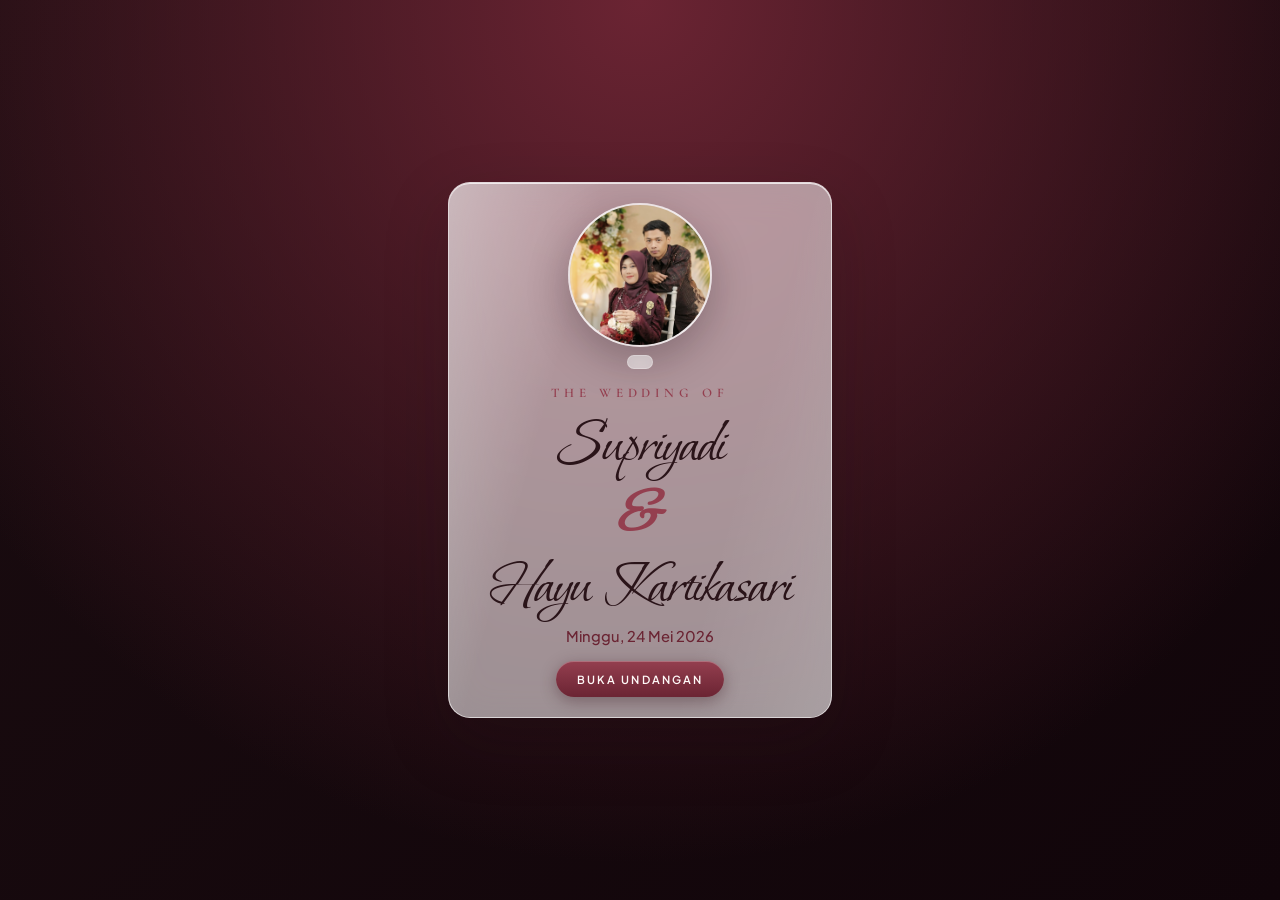
==== index.html @ d467b1d6 "Add files via upload" ====
<!DOCTYPE html>
<html lang="id">

<head>
  <meta charset="UTF-8" />
  <meta name="viewport" content="width=device-width, initial-scale=1.0, viewport-fit=cover" />
  <meta name="theme-color" content="#6b2433" media="(prefers-color-scheme: light)" />
  <meta name="theme-color" content="#1a0c10" media="(prefers-color-scheme: dark)" />
  <meta name="apple-mobile-web-app-capable" content="yes" />
  <meta name="apple-mobile-web-app-status-bar-style" content="black-translucent" />
  <title>Undangan Pernikahan — Supriyadi &amp; Hayu Kartikasari</title>
  <link rel="icon" type="image/png" href="images/favicon.png" />
  <meta name="description" content="Undangan pernikahan Supriyadi & Hayu Kartikasari. Minggu, 24 Mei 2026." />
  <link rel="preconnect" href="https://fonts.googleapis.com" />
  <link rel="preconnect" href="https://fonts.gstatic.com" crossorigin />
  <link
    href="https://fonts.googleapis.com/css2?family=Bonheur+Royale&amp;family=Cormorant+Garamond:ital,wght@0,400;0,600;0,700;1,400&amp;family=Plus+Jakarta+Sans:wght@300;400;500;600&amp;display=swap"
    rel="stylesheet" />
  <link rel="stylesheet" href="styles.css" />
</head>

<body>
  <div class="aurora" aria-hidden="true">
    <span class="aurora__orb aurora__orb--1"></span>
    <span class="aurora__orb aurora__orb--2"></span>
    <span class="aurora__orb aurora__orb--3"></span>
  </div>

  <!-- Layar pembuka -->
  <div class="gate" id="gate" aria-hidden="false">
    <div class="gate__panel glass glass--strong">
      <div class="gate__inner">
        <figure class="gate__portrait anim-text-in">
          <img class="gate__photo js-photo" src="images/couple-hero.webp" width="280" height="280"
            alt="Supriyadi dan Hayu Kartikasari" decoding="async" fetchpriority="high" />
        </figure>
        <p class="gate__mono anim-text-in" id="gateGuest" hidden></p>
        <p class="gate__kicker anim-text-in">The Wedding of</p>
        <h1 class="gate__names anim-text-in">Supriyadi<br><span class="gate__amp">&amp;</span><br>Hayu Kartikasari</h1>
        <p class="gate__date anim-text-in">Minggu, 24 Mei 2026</p>
        <button type="button" class="gate__btn anim-text-in" id="openGate">
          <span>Buka Undangan</span>
        </button>
      </div>
    </div>
  </div>

  <main class="main" id="mainContent" hidden>
    <header class="hero" id="beranda">
      <div class="hero__content glass glass--hero anim-on-scroll">
        <figure class="hero__figure anim-on-scroll anim-on-scroll--delay-sm">
          <img class="hero__photo js-photo" src="images/couple-hero.webp" width="1200" height="1500"
            sizes="(max-width: 520px) 92vw, 420px" alt="Momen bahagia Supriyadi dan Hayu Kartikasari" loading="eager"
            decoding="async" fetchpriority="high" />
          <img class="hero__logo" src="images/logo-pernikahan.png" alt="Logo Pernikahan" loading="eager" />
        </figure>
        <p class="hero__guest glass-pill-text anim-on-scroll" id="heroGuest" hidden></p>
        <p class="eyebrow anim-on-scroll">Undangan Pernikahan</p>
<h1 class="hero__title anim-on-scroll anim-text-in anim-slide-up">Supriyadi<br><span class="hero__amp">&amp;</span><br>Hayu Kartikasari</h1>
        <p class="hero__subtitle anim-on-scroll anim-on-scroll--delay-sm">Kami mengundang Bapak/Ibu/Saudara/i untuk menghadiri acara pernikahan
          kami</p>
        <div class="hero__ornament anim-on-scroll" aria-hidden="true">◇</div>
      </div>
    </header>

    <section class="section section--quote">
      <blockquote class="quote glass">
        <p class="anim-on-scroll">“Dan di antara tanda-tanda (kebesaran)-Nya ialah Dia menciptakan pasangan-pasangan
          untukmu dari jenismu sendiri, agar kamu cenderung dan merasa tenteram kepadanya.”</p>
        <cite class="anim-on-scroll anim-on-scroll--delay">QS. Ar-Rum: 21</cite>
      </blockquote>
    </section>


    <section class="section" id="mempelai">
      <h2 class="section__title anim-on-scroll"><span class="title-icon" aria-hidden="true">♡</span>Mempelai</h2>
      <p class="section__lead anim-on-scroll anim-on-scroll--delay-sm">Dengan memohon rahmat dan ridho Allah SWT, kami
        menyatukan hati dalam ikatan suci pernikahan.</p>
      <div class="couple">
        <article class="person glass anim-on-scroll anim-slide-left">
          <figure class="person__portrait">
            <img class="person__photo js-photo" src="images/supriyadi.webp" alt="Supriyadi" loading="lazy" />
          </figure>
          <p class="person__label">Mempelai Pria</p>
          <h3 class="person__name">Supriyadi</h3>
          <a href="https://instagram.com/supriyd1920" class="person__ig" target="_blank" rel="noopener noreferrer">
            <svg viewBox="0 0 24 24" fill="none" stroke="currentColor" stroke-width="2" stroke-linecap="round"
              stroke-linejoin="round">
              <rect x="2" y="2" width="20" height="20" rx="5" ry="5"></rect>
              <path d="M16 11.37A4 4 0 1 1 12.63 8 4 4 0 0 1 16 11.37z"></path>
              <line x1="17.5" y1="6.5" x2="17.51" y2="6.5"></line>
            </svg>
            @supriyd1920
          </a>
          <p class="person__parents">Putra dari <strong>Bapak Dardiri &amp; Ibu Yatini</strong></p>
        </article>
        <div class="couple__and glass-pill anim-on-scroll" aria-hidden="true">&amp;</div>
        <article class="person glass anim-on-scroll anim-slide-right">
          <figure class="person__portrait">
            <img class="person__photo js-photo" src="images/hayu-kartikasari.webp" alt="Hayu Kartikasari"
              loading="lazy" />
          </figure>
          <p class="person__label">Mempelai Wanita</p>
          <h3 class="person__name">Hayu Kartikasari</h3>
          <a href="https://instagram.com/kartiikahs" class="person__ig" target="_blank" rel="noopener noreferrer">
            <svg viewBox="0 0 24 24" fill="none" stroke="currentColor" stroke-width="2" stroke-linecap="round"
              stroke-linejoin="round">
              <rect x="2" y="2" width="20" height="20" rx="5" ry="5"></rect>
              <path d="M16 11.37A4 4 0 1 1 12.63 8 4 4 0 0 1 16 11.37z"></path>
              <line x1="17.5" y1="6.5" x2="17.51" y2="6.5"></line>
            </svg>
            @kartiikahs
          </a>
          <p class="person__parents">Putri dari <strong>Bapak Mimbar &amp; Ibu Sutrimah</strong></p>
        </article>
      </div>
    </section>

    <section class="section section--new-gallery" id="galeri" aria-labelledby="galeri-title">
<h2 class="section__title anim-on-scroll anim-slide-up" id="galeri-title"><span class="title-icon"
          aria-hidden="true">▢</span>Gallery</h2>
      <p class="section__lead anim-on-scroll">Momen perjalanan kami yang diabadikan dalam bingkai kenangan.</p>

      <div class="pg-grid">
        <button type="button" class="pg-item pg-item--1 anim-on-scroll js-lightbox-trigger"
          aria-label="Perbesar foto 1">
          <img class="pg-img js-photo anim-on-scroll anim-on-scroll--delay-sm" src="images/gallery-01.webp" loading="lazy" decoding="async" alt="Gallery 1" />
        </button>
        <button type="button" class="pg-item pg-item--2 anim-on-scroll js-lightbox-trigger"
          aria-label="Perbesar foto 2">
          <img class="pg-img js-photo anim-on-scroll anim-slide-left" src="images/gallery-02.webp" loading="lazy" decoding="async" alt="Gallery 2" />
        </button>
        <button type="button" class="pg-item pg-item--3 anim-on-scroll js-lightbox-trigger"
          aria-label="Perbesar foto 3">
          <img class="pg-img js-photo anim-on-scroll anim-on-scroll--delay-sm" src="images/gallery-03.webp" loading="lazy" decoding="async" alt="Gallery 3" />
        </button>
        <button type="button" class="pg-item pg-item--4 anim-on-scroll js-lightbox-trigger"
          aria-label="Perbesar foto 4">
          <img class="pg-img js-photo anim-on-scroll anim-slide-right" src="images/gallery-04.webp" loading="lazy" decoding="async" alt="Gallery 4" />
        </button>
      </div>
    </section>

    <section class="section" id="cerita">
      <h2 class="section__title anim-on-scroll"><span class="title-icon" aria-hidden="true">❀</span>Kisah Cinta</h2>
      <p class="section__lead anim-on-scroll anim-on-scroll--delay-sm">Perjalanan kasih kami yang membawa pada hari
        bahagia ini.</p>
      <div class="story">
        <article class="story-item glass anim-on-scroll">
          <h3 class="story-item__title">Pertama Bertemu</h3>
          <time class="story-item__date">Januari 2018</time>
          <p class="story-item__desc">Awal mula perkenalan kami yang tak terduga, namun menjadi awal dari segalanya.</p>
        </article>
        <article class="story-item glass anim-on-scroll">
          <h3 class="story-item__title">Menjalin Kasih</h3>
          <time class="story-item__date">31 Maret 2025</time>
          <p class="story-item__desc">Kami memutuskan untuk berjalan berdampingan dan saling melengkapi.</p>
        </article>
        <article class="story-item glass anim-on-scroll">
          <h3 class="story-item__title">Lamaran</h3>
          <time class="story-item__date">7 Desember 2025</time>
          <p class="story-item__desc">Sebuah langkah pasti untuk mengikat janji suci dan merencanakan masa depan
            bersama.</p>
        </article>

        <article class="story-item glass anim-on-scroll">
          <p class="story-item__desc" style="margin-bottom: 1rem;">Tidak semua pertemuan disertai tanda yang gemilang.
            Sebagian hadir dengan sederhana, hampir tak terasa, namun diam-diam Tuhan sedang menuliskan takdir
            terbaik-Nya. Begitulah kisah ini bermula &mdash; tenang, namun sarat makna.</p>
          <p class="story-item__desc" style="margin-bottom: 1rem;">Supriyadi dan Hayu Kartikasari dipertemukan bukan
            oleh kebetulan, melainkan oleh waktu yang telah dipersiapkan dengan cermat. Di antara ragu yang manusiawi
            dan harapan yang perlahan tumbuh, mereka menemukan bahwa hati yang tepat akan selalu membawa pulang
            ketenangan.</p>
          <p class="story-item__desc" style="margin-bottom: 1rem;">Cinta itu tidak datang dengan gemuruh, tetapi dengan
            keyakinan yang semakin hari semakin dalam. Dalam doa-doa yang lirih, nama satu sama lain mulai disebut,
            memohon agar langkah yang berbeda arah akhirnya disatukan dalam ridha-Nya.</p>
          <p class="story-item__desc" style="margin-bottom: 1rem;">Ada jarak yang menguji, ada sunyi yang mengajarkan
            arti menunggu, namun setiap proses justru menguatkan satu keputusan: bahwa cinta sejati bukan tentang siapa
            yang datang paling cepat, melainkan siapa yang tetap tinggal.</p>
          <p class="story-item__desc">Dan kini, pada 24 Mei 2026, dua hati itu memilih untuk bersaksi di hadapan Tuhan
            dan keluarga, mengikat janji bukan hanya untuk hari ini, tetapi untuk seluruh musim kehidupan yang akan
            datang &mdash; dalam cinta yang tumbuh karena iman, dan bertahan karena doa.</p>
        </article>
      </div>
    </section>

    <section class="section section--count" id="acara">
<h2 class="section__title anim-on-scroll anim-slide-up"><span class="title-icon" aria-hidden="true">✧</span>Hari Bahagia</h2>
<p class="section__lead anim-on-scroll anim-on-scroll--delay-sm">Menuju momen yang kami nantikan</p>
<p class="section__lead anim-on-scroll anim-on-scroll--delay-sm date-highlight"><strong>24 05 26</strong></p>
      <div class="countdown glass glass--pad" id="countdown" data-date="2026-05-24T09:00:00+07:00">
        <div class="countdown__box"><span class="countdown__num" id="cdDays">00</span><span
            class="countdown__lab">Hari</span></div>
        <div class="countdown__box"><span class="countdown__num" id="cdHours">00</span><span
            class="countdown__lab">Jam</span></div>
        <div class="countdown__box"><span class="countdown__num" id="cdMins">00</span><span
            class="countdown__lab">Menit</span></div>
        <div class="countdown__box"><span class="countdown__num" id="cdSecs">00</span><span
            class="countdown__lab">Detik</span></div>
      </div>
    </section>

    <section class="section">
      <h2 class="section__title anim-on-scroll"><span class="title-icon" aria-hidden="true">◎</span>Rangkaian Acara</h2>
      <p class="section__lead anim-on-scroll anim-on-scroll--delay-sm">Hadirkan diri pada hari bahagia kami.</p>
      <div class="events">
        <article class="event glass anim-on-scroll anim-slide-left">
          <span class="event__badge">Akad Nikah</span>
          <time class="event__time" datetime="2026-05-24T09:00">09.00 WIB</time>
          <p class="event__place">Jalan Watuagung, Rembes<br /><span class="event__note">Watuagung, Kab. Semarang, Jawa
              Tengah</span></p>
        </article>
        <article class="event glass anim-on-scroll anim-slide-right">
          <span class="event__badge">Resepsi</span>
          <time class="event__time" datetime="2026-05-24T11:00">11.00 – selesai WIB</time>
          <p class="event__place">Jalan Watuagung, Rembes<br /><span class="event__note">Watuagung, Kab. Semarang, Jawa
              Tengah</span></p>
        </article>
      </div>
      <a class="btn-map glass-btn anim-on-scroll anim-on-scroll--delay-sm" href="https://maps.app.goo.gl/fPdQWYYgjKYJhMDY6" target="_blank"
        rel="noopener noreferrer">Buka di Google Maps</a>
    </section>

    <section class="section" id="rsvp">
      <h2 class="section__title anim-on-scroll"><span class="title-icon" aria-hidden="true">✎</span>Konfirmasi Kehadiran
      </h2>
      <p class="section__lead anim-on-scroll anim-on-scroll--delay-sm">Mohon konfirmasi paling lambat <strong>10 Mei
          2026</strong> agar kami dapat menyiapkan hidangan dengan baik.</p>
      <form class="rsvp-form glass glass--form" id="rsvpForm">
        <label class="field">
          <span>Nama</span>
          <input type="text" name="name" required placeholder="Nama lengkap" autocomplete="name" />
        </label>
        <label class="field">
          <span>Jumlah tamu</span>
          <input type="number" name="guests" min="1" max="10" value="1" required />
        </label>
        <fieldset class="field field--radio">
          <legend>Konfirmasi</legend>
          <label><input type="radio" name="attend" value="hadir" checked /> Hadir</label>
          <label><input type="radio" name="attend" value="tidak" /> Tidak bisa hadir</label>
        </fieldset>
        <label class="field">
          <span>Ucapan (opsional)</span>
          <textarea name="message" rows="3" placeholder="Doa atau ucapan untuk mempelai"></textarea>
        </label>
        <button type="submit" class="submit-btn"><span>Kirim via WhatsApp</span></button>
      </form>
    </section>

    <section class="section section--wishes" id="ucapan">
      <h2 class="section__title anim-on-scroll"><span class="title-icon" aria-hidden="true">💬</span>Ucapan &amp; Doa
      </h2>
      <p class="section__lead anim-on-scroll anim-on-scroll--delay-sm">Berikan doa dan ucapan terbaik untuk kedua
        mempelai.</p>

      <div class="wishes-list" id="wishesList">
        <!-- Daftar ucapan akan diisi melalui JavaScript -->
      </div>
    </section>

    <section class="section section--gift">
      <h2 class="section__title anim-on-scroll"><span class="title-icon" aria-hidden="true">✉</span>Amplop Digital</h2>
      <p class="section__lead anim-on-scroll anim-on-scroll--delay-sm">Bagi yang berkenan memberikan tanda kasih, dapat
        ditransfer ke rekening berikut:</p>
      <div class="gift-cards">
        <div class="gift-card glass anim-on-scroll">
          <img class="gift-card__logo" src="https://upload.wikimedia.org/wikipedia/commons/5/5c/Bank_Central_Asia.svg"
            alt="BCA Logo" loading="lazy" />
          <p class="gift-card__bank visually-hidden">Bank BCA</p>
          <p class="gift-card__num" data-copy="3201274981">3201274981</p>
          <p class="gift-card__name">a.n. Supriyadi</p>
          <button type="button" class="copy-btn" data-target="3201274981">Salin nomor rekening</button>
        </div>
        <div class="gift-card glass anim-on-scroll">
          <img class="gift-card__logo"
            src="https://upload.wikimedia.org/wikipedia/commons/f/f0/Bank_Negara_Indonesia_logo_%282004%29.svg"
            alt="BNI Logo" loading="lazy" />
          <p class="gift-card__bank visually-hidden">Bank BNI</p>
          <p class="gift-card__num" data-copy="1166990603">1166990603</p>
          <p class="gift-card__name">a.n. Hayu Kartikasari</p>
          <button type="button" class="copy-btn" data-target="1166990603">Salin nomor rekening</button>
        </div>
      </div>
    </section>

    <footer class="footer">
      <figure class="footer__figure anim-on-scroll">
        <img class="footer__photo" src="images/footer-image.webp" alt="Momen penutup" width="800" height="450"
          loading="lazy" decoding="async" />
      </figure>
      <div class="footer__inner glass glass--footer anim-on-scroll">
        <div class="footer__thanks-wrapper" style="width: 100%; margin-bottom: 0.85rem;">
          <p class="footer__thanks">Dalam sederhana kami, engkau hadir dengan cara yang membuat semuanya terasa lebih
            bermakna.</p>
          <p class="footer__thanks">Terima kasih telah datang,</p>
          <p class="footer__thanks">meski dunia mungkin sedang sibuk memanggilmu ke arah lain.</p>
        </div>
        <p class="footer__sign">Supriyadi &amp; Hayu Kartikasari</p>
        <p class="footer__copyright">&copy; 2026 Supriyadi</p>
      </div>
      <button type="button" class="to-top glass-icon" id="toTop" aria-label="Kembali ke atas">
        <svg width="22" height="22" viewBox="0 0 24 24" fill="none" stroke="currentColor" stroke-width="2"
          stroke-linecap="round" stroke-linejoin="round" aria-hidden="true">
          <path d="M18 15l-6-6-6 6" />
        </svg>
      </button>
    </footer>
  </main>

  <nav class="ios-dock" id="iosDock" aria-label="Navigasi cepat" hidden>
    <div class="ios-dock__inner glass-dock">
      <a class="ios-dock__item" href="#beranda" data-section="beranda"><span class="ios-dock__ico"
          aria-hidden="true">◇</span><span>Beranda</span></a>
      <a class="ios-dock__item" href="#mempelai" data-section="mempelai"><span class="ios-dock__ico"
          aria-hidden="true">♡</span><span>Mempelai</span></a>
      <a class="ios-dock__item" href="#galeri" data-section="galeri"><span class="ios-dock__ico"
          aria-hidden="true">▢</span><span>Gallery</span></a>
      <a class="ios-dock__item" href="#cerita" data-section="cerita"><span class="ios-dock__ico"
          aria-hidden="true">❀</span><span>Cerita</span></a>
      <a class="ios-dock__item" href="#acara" data-section="acara"><span class="ios-dock__ico"
          aria-hidden="true">◎</span><span>Acara</span></a>
      <a class="ios-dock__item" href="#rsvp" data-section="rsvp"><span class="ios-dock__ico"
          aria-hidden="true">✎</span><span>RSVP</span></a>
    </div>
  </nav>

  <dialog class="lightbox" id="photoLightbox" aria-labelledby="lightbox-title">
    <h2 class="visually-hidden" id="lightbox-title">Foto diperbesar</h2>
    <button type="button" class="lightbox__close" id="lightboxClose" aria-label="Tutup">&times;</button>
    <img class="lightbox__img" id="lightboxImg" alt="" src="" width="1200" height="1500" />
  </dialog>

  <div class="toast glass-toast" id="toast" role="status" aria-live="polite" hidden></div>

  <audio id="bgMusic" loop preload="auto">
    <!-- Simpan file marry-you.mp3 di dalam folder music/ ya! -->
    <source src="music/cant-help-falling-in-love.mp3" type="audio/mpeg" />
  </audio>

  <button type="button" class="music-btn glass-icon is-muted" id="musicBtn" aria-label="Toggle Music" hidden>
    <svg class="music-btn__ico" width="18" height="18" viewBox="0 0 24 24" fill="none" stroke="currentColor"
      stroke-width="2" stroke-linecap="round" stroke-linejoin="round" aria-hidden="true">
      <path d="M9 18V5l12-2v13"></path>
      <circle cx="6" cy="18" r="3"></circle>
      <circle cx="18" cy="16" r="3"></circle>
    </svg>
    <div class="music-btn__strike" aria-hidden="true"></div>
  </button>

  <script src="script.js" defer></script>
</body>

</html>
---- styles.css ----
/* ===== Maroon + iOS glass ===== */
:root {
  --maroon-950: #1a0c10;
  --maroon-900: #3a1520;
  --maroon-800: #6b2433;
  --maroon-600: #943f4f;
  --maroon-400: #c46675;
  --maroon-200: #ebc8ce;
  --maroon-100: #f8ecee;
  --maroon-50: #fdf5f6;
  --ivory: #fff9f8;
  --white: #ffffff;
  --ink: #2a1419;
  --ink-soft: rgba(42, 20, 25, 0.74);
  --glass-bg: rgba(255, 255, 255, 0.42);
  --glass-bg-strong: rgba(255, 255, 255, 0.55);
  --glass-border: rgba(255, 255, 255, 0.62);
  --glass-border-soft: rgba(255, 255, 255, 0.35);
  --shadow-soft: 0 8px 32px rgba(58, 21, 32, 0.14);
  --shadow-lift: 0 24px 64px rgba(26, 12, 16, 0.22);
  --radius-lg: 22px;
  --radius-md: 16px;
  --radius-sm: 12px;
  --radius-pill: 999px;
  --font-display: "Cormorant Garamond", Georgia, "Times New Roman", serif;
  --font-ui: -apple-system, BlinkMacSystemFont, "SF Pro Text", "SF Pro Display", "Plus Jakarta Sans", "Segoe UI", system-ui, sans-serif;
  --ease-out-expo: cubic-bezier(0.16, 1, 0.3, 1);
  --ease-ios: cubic-bezier(0.25, 0.1, 0.25, 1);
  --ease-spring: cubic-bezier(0.34, 1.2, 0.64, 1);
  --dur: 0.9s;
  --dock-h: 4.25rem;
  /* Blur dikurangi sedikit agar backdrop-filter lebih ringan (tampilan tetap kaca) */
  --glass-blur: 16px;
  --glass-blur-strong: 20px;
  --glass-saturate: 1.32;
  --glass-saturate-strong: 1.28;
  /* Jarak teks lebih rapat; border kartu lebih tipis/lega */
  --text-leading: 1.48;
  --content-border: 1px solid rgba(255, 255, 255, 0.26);
--ring-photo: 2px solid rgba(255, 255, 255, 0.48);
--scroll-duration: 1.2s;
  --scroll-easing: cubic-bezier(0.25, 0.1, 0.25, 1);
}

.visually-hidden {
  position: absolute;
  width: 1px;
  height: 1px;
  padding: 0;
  margin: -1px;
  overflow: hidden;
  clip: rect(0, 0, 0, 0);
  white-space: nowrap;
  border: 0;
}

*,
*::before,
*::after {
  box-sizing: border-box;
}

html {
  scroll-behavior: smooth;
  scroll-padding-top: 1rem;
  scroll-padding-bottom: calc(var(--dock-h) + env(safe-area-inset-bottom, 0px) + 1rem);
  overflow-y: scroll;
  -webkit-overflow-scrolling: touch;
}

@media (prefers-reduced-motion: reduce) {
  html {
    scroll-behavior: auto;
  }

  *,
  *::before,
  *::after {
    animation-duration: 0.01ms !important;
    animation-iteration-count: 1 !important;
    transition-duration: 0.01ms !important;
  }

  .anim-on-scroll {
    opacity: 1 !important;
    transform: none !important;
    filter: none !important;
  }

  .anim-text-in {
    animation: none !important;
    opacity: 1 !important;
    transform: none !important;
  }

  .anim-on-scroll--delay.is-visible,
  .anim-on-scroll--delay-sm.is-visible {
    transition-delay: 0ms !important;
  }

  :root {
    --scroll-duration: 0.01ms;
  }
}

body {
  margin: 0;
  font-family: var(--font-ui);
  font-weight: 400;
  font-size: 1rem;
  line-height: var(--text-leading);
  color: var(--ink-soft);
  background: var(--maroon-100);
  min-height: 100vh;
  -webkit-font-smoothing: antialiased;
  text-rendering: optimizeLegibility;
}

/* ===== Animated background ===== */
.aurora {
  position: fixed;
  top: 0;
  left: 0;
  width: 100vw;
  height: 100vh;
  height: 100lvh;
  /* mencegah pergerakan bacground saat address bar mobile menghilang ketika scroll */
  z-index: 0;
  overflow: hidden;
  pointer-events: none;
  contain: strict;
  background:
    radial-gradient(circle at 15% 50%, rgba(196, 102, 117, 0.25), transparent 50%),
    radial-gradient(circle at 85% 30%, rgba(235, 200, 206, 0.4), transparent 50%),
    radial-gradient(circle at 50% 80%, rgba(148, 63, 79, 0.15), transparent 50%),
    linear-gradient(135deg, var(--maroon-50) 0%, var(--maroon-100) 100%);
  background-color: var(--maroon-100);
}

.aurora__orb {
  position: absolute;
  border-radius: 50%;
  filter: blur(56px);
  opacity: 0.55;
  transform: translate3d(0, 0, 0);
  animation: float-orb 22s var(--ease-out-expo) infinite;
}

.aurora__orb--1 {
  width: min(42vw, 320px);
  height: min(42vw, 320px);
  background: rgba(196, 102, 117, 0.55);
  top: 10%;
  left: -8%;
  animation-delay: 0s;
}

.aurora__orb--2 {
  width: min(55vw, 420px);
  height: min(55vw, 420px);
  background: rgba(235, 200, 206, 0.65);
  bottom: 5%;
  right: -12%;
  animation-delay: -7s;
}

.aurora__orb--3 {
  width: min(35vw, 260px);
  height: min(35vw, 260px);
  background: rgba(255, 255, 255, 0.5);
  top: 45%;
  left: 35%;
  animation-delay: -12s;
}

@keyframes float-orb {

  0%,
  100% {
    transform: translate3d(0, 0, 0) scale(1);
  }

  33% {
    transform: translate3d(4%, 6%, 0) scale(1.05);
  }

  66% {
    transform: translate3d(-5%, -4%, 0) scale(0.98);
  }
}

/* ===== Glass utilities ===== */
.glass {
  position: relative;
  background: rgba(255, 255, 255, 0.15);
  background-image:
    radial-gradient(150% 150% at 0% 0%, rgba(255, 255, 255, 0.4) 0%, rgba(255, 255, 255, 0) 100%),
    linear-gradient(145deg, rgba(255, 255, 255, 0.25) 0%, rgba(255, 255, 255, 0.05) 50%, rgba(255, 255, 255, 0) 100%);
  -webkit-backdrop-filter: blur(35px) saturate(1.8);
  backdrop-filter: blur(35px) saturate(1.8);
  border: var(--content-border);
  box-shadow:
    0 12px 40px -4px rgba(26, 12, 16, 0.12),
    inset 1px 1px 0 rgba(255, 255, 255, 0.65),
    inset -1px -1px 0 rgba(255, 255, 255, 0.15);
  border-radius: var(--radius-lg);
  transition:
    transform var(--dur) var(--ease-ios),
    box-shadow var(--dur) var(--ease-ios),
    border-color 0.4s var(--ease-ios);
}

.glass::after {
  content: "";
  position: absolute;
  inset: 0;
  z-index: 0;
  border-radius: inherit;
  pointer-events: none;
  background: linear-gradient(105deg, rgba(255, 255, 255, 0.35) 0%, transparent 30%, transparent 70%, rgba(255, 255, 255, 0.15) 100%);
  opacity: 0.9;
}

.glass>* {
  position: relative;
  z-index: 1;
}

.glass--strong {
  background: var(--glass-bg-strong);
  -webkit-backdrop-filter: blur(var(--glass-blur-strong)) saturate(var(--glass-saturate-strong));
  backdrop-filter: blur(var(--glass-blur-strong)) saturate(var(--glass-saturate-strong));
  border-color: var(--glass-border);
  box-shadow: var(--shadow-lift), inset 0 1px 0 rgba(255, 255, 255, 0.75);
}

.glass--hero {
  padding: clamp(0.75rem, 3vw, 1.1rem) clamp(0.85rem, 2.5vw, 1.05rem);
  max-width: 36rem;
  margin-inline: auto;
}

.glass--pad {
  padding: clamp(0.95rem, 2.5vw, 1.35rem);
  max-width: 38rem;
  margin-inline: auto;
}

.glass--muted {
  padding: clamp(1.25rem, 3vw, 1.65rem) clamp(1.1rem, 2.5vw, 1.35rem);
  max-width: 40rem;
  margin-inline: auto;
}

.glass--form {
  padding: clamp(1.2rem, 3vw, 1.65rem);
  max-width: 28rem;
  margin-inline: auto;
}

.glass--footer {
  padding: 1.25rem 1.15rem;
  display: block;
  width: min(100%, 44rem);
  margin-inline: auto;
}

/* ===== Gate ===== */
.gate {
  position: fixed;
  inset: 0;
  z-index: 1000;
  display: grid;
  place-items: center;
  padding: 1.5rem;
  color: var(--ivory);
  text-align: center;
  transition:
    transform 1.2s cubic-bezier(0.16, 1, 0.3, 1),
    border-radius 1.2s cubic-bezier(0.16, 1, 0.3, 1),
    filter 1.2s ease,
    opacity 0.9s ease 0.1s,
    visibility 0.9s ease 0.1s;
  overflow: hidden;
}

.gate::before {
  content: "";
  position: absolute;
  inset: 0;
  z-index: -1;
  background:
    radial-gradient(ellipse 80% 120% at 50% 0%, var(--maroon-800), transparent 80%),
    linear-gradient(135deg, var(--maroon-950) 0%, #11050a 100%);
  background-color: var(--maroon-950);
}

.gate.is-away {
  opacity: 0;
  visibility: hidden;
  pointer-events: none;
  transform: scale(1.15);
  border-radius: 2rem;
  filter: blur(30px);
}

.gate__panel {
  position: relative;
  z-index: 1;
  width: min(100%, 24rem);
  padding: clamp(1rem, 3vw, 1.25rem) clamp(0.9rem, 2.5vw, 1.1rem);
  color: var(--ink);
}



.gate__inner {
  position: relative;
}

.gate__portrait {
  margin: 0 auto 0.55rem;
  padding: 0;
  width: min(9rem, 45vw);
  aspect-ratio: 1;
  border-radius: 50%;
  overflow: hidden;
  border: var(--ring-photo);
  box-shadow:
    0 14px 40px rgba(26, 12, 18, 0.28),
    inset 0 0 0 1px rgba(255, 255, 255, 0.22);
  -webkit-backdrop-filter: blur(6px) saturate(1.1);
  backdrop-filter: blur(6px) saturate(1.1);
  background: rgba(255, 255, 255, 0.2);
}

.gate__photo {
  width: 100%;
  height: 100%;
  object-fit: cover;
  object-position: center 22%;
  display: block;
  transform: scale(1.02);
  transition: transform 8s var(--ease-out-expo);
}

.gate__portrait:hover .gate__photo {
  transform: scale(1.06);
}

@media (prefers-reduced-motion: reduce) {
  .gate__portrait:hover .gate__photo {
    transform: scale(1.02);
  }
}

.gate__mono {
  font-family: var(--font-ui);
  font-size: 0.7rem;
  font-weight: 500;
  letter-spacing: 0.12em;
  text-transform: uppercase;
  color: var(--maroon-800);
  margin: 0 0 0.55rem;
  padding: 0.38rem 0.75rem;
  display: inline-block;
  border-radius: var(--radius-pill);
  background: rgba(255, 255, 255, 0.45);
  border: var(--content-border);
  -webkit-backdrop-filter: blur(10px) saturate(1.15);
  backdrop-filter: blur(10px) saturate(1.15);
}

.gate__kicker {
  font-family: var(--font-display);
  font-size: 0.82rem;
  letter-spacing: 0.38em;
  text-transform: uppercase;
  color: var(--maroon-600);
  margin: 0 0 0.5rem;
  font-weight: 600;
}

.gate__names {
  font-family: "Bonheur Royale", cursive;
  font-weight: 400;
  text-transform: none;
  font-size: clamp(3rem, 10vw, 4rem);
  line-height: 1.1;
  margin: 0 0 0.2rem;
  color: var(--ink);
  letter-spacing: 0.05em;
}

.gate__amp {
  display: inline-block;
  margin: 0 0.1em;
  color: var(--maroon-600);
  font-weight: 700;
}

.gate__subtitle {
  font-family: var(--font-ui);
  font-size: 0.95rem;
  font-weight: 500;
  color: var(--ink-soft);
  margin: 0 0 1.25rem;
  letter-spacing: 0.04em;
}

.gate__date {
  font-size: 0.92rem;
  color: var(--maroon-800);
  margin: 0 0 0.85rem;
  font-weight: 500;
}

.gate__btn {
  font-family: var(--font-ui);
  font-size: 0.7rem;
  font-weight: 600;
  letter-spacing: 0.18em;
  text-transform: uppercase;
  padding: 0.7rem 1.35rem;
  border: none;
  border-radius: var(--radius-pill);
  cursor: pointer;
  color: var(--ivory);
  background: linear-gradient(180deg, var(--maroon-600) 0%, var(--maroon-800) 100%);
  box-shadow:
    0 4px 16px rgba(58, 21, 32, 0.38),
    inset 0 1px 0 rgba(255, 255, 255, 0.25);
  transition:
    transform 0.4s var(--ease-ios),
    box-shadow 0.4s var(--ease-ios),
    filter 0.35s var(--ease-ios);
}

.gate__btn:hover {
  transform: translateY(-2px) scale(1.015);
  box-shadow:
    0 12px 28px rgba(58, 21, 32, 0.3),
    inset 0 1px 0 rgba(255, 255, 255, 0.3);
}

.gate__btn:active {
  transform: scale(0.97);
  transition-duration: 0.12s;
}

.gate__btn:focus-visible {
  outline: 2px solid var(--maroon-400);
  outline-offset: 4px;
}


/* ===== Main layout ===== */
.main {
  position: relative;
  z-index: 1;
  overflow-x: clip;
  padding-bottom: calc(3rem + var(--dock-h) + env(safe-area-inset-bottom, 0px));
  contain: layout style;
}

.hero {
  min-height: 100vh;
  min-height: 100svh;
  display: grid;
  place-items: center;
  padding: clamp(3.5rem, 10vw, 5rem) 1.25rem 3rem;
  text-align: center;
  contain: layout style;
}

.hero__content {
  position: relative;
  text-align: center;
}

.hero__figure {
  margin: 0 auto 0.85rem;
  padding: 0;
  width: min(18rem, 78vw);
  border-radius: calc(var(--radius-lg) + 6px);
  overflow: hidden;
  border: 1px solid rgba(255, 255, 255, 0.5);
  box-shadow:
    0 18px 48px rgba(26, 12, 18, 0.18),
    inset 0 1px 0 rgba(255, 255, 255, 0.55);
  line-height: 0;
  background: rgba(255, 255, 255, 0.15);
  position: relative;
}

.hero__photo {
  width: 100%;
  height: auto;
  aspect-ratio: 4 / 5;
  object-fit: cover;
  object-position: center 20%;
  display: block;
  transition: transform 8s var(--ease-out-expo);
}

.hero__logo {
  position: absolute;
  bottom: 1.25rem;
  left: 50%;
  transform: translateX(-50%);
  width: 22%;
  max-width: 80px;
  height: auto;
  z-index: 2;
  filter: drop-shadow(0 -4px 12px rgba(26, 12, 18, 0.45));
}

.hero__figure:hover .hero__photo {
  transform: scale(1.03);
}

@media (prefers-reduced-motion: reduce) {
  .hero__figure:hover .hero__photo {
    transform: none;
  }
}

.hero__guest {
  margin: 0 auto 0.55rem;
  max-width: 100%;
  width: fit-content;
}

.glass-pill-text {
  font-family: var(--font-ui);
  font-size: 0.72rem;
  font-weight: 500;
  letter-spacing: 0.08em;
  padding: 0.4rem 0.85rem;
  border-radius: var(--radius-pill);
  color: var(--maroon-800);
  background: rgba(255, 255, 255, 0.38);
  border: var(--content-border);
  -webkit-backdrop-filter: blur(14px) saturate(1.25);
  backdrop-filter: blur(14px) saturate(1.25);
  box-shadow: inset 0 1px 0 rgba(255, 255, 255, 0.6);
}

.anim-fade-up {
  animation: fade-up 1.05s var(--ease-ios) both;
}

@keyframes fade-up {
  from {
    opacity: 0;
    transform: translateY(28px);
  }

  to {
    opacity: 1;
    transform: translateY(0);
  }
}

/* Smooth staggered text (gate + hero) */
@keyframes text-rise-smooth {
  from {
    opacity: 0;
    transform: translateY(1.1rem);
  }

  to {
    opacity: 1;
    transform: translateY(0);
  }
}

.anim-text-in {
  opacity: 0;
  animation: text-rise-smooth 0.95s var(--ease-out-expo) both;
}

/* Stagger delay teks dihapus agar animasi seluruh elemen mulai bersamaan dan smooth instan tanpa antrean */

.eyebrow {
  font-size: 0.72rem;
  letter-spacing: 0.32em;
  text-transform: uppercase;
  color: var(--maroon-600);
  font-weight: 600;
  margin: 0 0 0.5rem;
}

.hero__title {
  font-family: "Bonheur Royale", cursive;
  font-weight: 400;
  text-transform: none;
  font-size: clamp(3rem, 10vw, 4rem);
  line-height: 1.1;
  color: var(--ink);
  margin: 0 0 0.2rem;
  letter-spacing: 0.05em;
}

.hero__title.anim-text-in,
.gate__names.anim-text-in {
  animation-name: title-premium-slide;
  animation-duration: 1.35s;
  animation-timing-function: cubic-bezier(0.16, 1, 0.3, 1);
}

@keyframes title-premium-slide {
  from {
    opacity: 0;
    transform: translateY(1.25rem) scale(0.97);
    letter-spacing: -0.02em;
  }

  to {
    opacity: 1;
    transform: translateY(0) scale(1);
    letter-spacing: -0.02em;
  }
}

.hero__amp {
  color: var(--maroon-600);
  font-weight: 600;
}

.hero__subtitle {
  font-weight: 300;
  font-size: 0.88rem;
  margin: 0;
  max-width: 28rem;
  margin-inline: auto;
  line-height: var(--text-leading);
}

.hero__ornament {
  margin-top: 0.55rem;
  font-family: var(--font-display);
  font-size: 1.25rem;
  color: var(--maroon-400);
  opacity: 0.85;
}

/* ===== Enhanced Scroll Reveal ===== */
.anim-on-scroll {
  opacity: 0;
  transform: translateY(40px) scale(0.96);
  filter: blur(12px);
  transition:
    opacity 1.4s var(--ease-out-expo),
    transform 1.4s var(--ease-out-expo),
    filter 1.4s var(--ease-out-expo);
}

.anim-on-scroll.is-visible {
  opacity: 1;
  transform: translateY(0) scale(1);
  filter: blur(0);
}

.anim-on-scroll--delay-sm {
  transition-delay: 0.15s;
}

.anim-slide-left.anim-on-scroll {
  transform: translateX(-60px) translateY(20px) scale(0.97);
}

.anim-slide-right.anim-on-scroll {
  transform: translateX(60px) translateY(20px) scale(0.97);
}

.anim-slide-left.is-visible,
.anim-slide-right.is-visible {
  transform: translateX(0) translateY(0) scale(1);
}

.anim-slide-up {
  transform: translateY(50px) scale(0.95);
}

.anim-slide-up.is-visible {
  transform: translateY(0) scale(1);
  opacity: 1;
}

/* ===== Sections ===== */
.section {
  max-width: 42rem;
  margin: 0 auto;
  padding: 1.6rem 1rem;
  position: relative;
  content-visibility: auto;
  contain-intrinsic-size: auto 420px;
}

.section--quote {
  max-width: none;
  padding-inline: 1rem;
}

.section--count {
  max-width: none;
}

.section--muted {
  max-width: none;
}

.section--gift {
  max-width: none;
}





.section__title {
  display: flex;
  align-items: center;
  justify-content: center;
  font-family: var(--font-display);
  font-weight: 600;
  font-size: clamp(1rem, 3vw, 1.25rem);
  color: var(--ivory);
  margin: 0 auto 0.55rem;
  width: max-content;
  max-width: 100%;
  padding: 0.15rem 0.9rem;
  background: linear-gradient(135deg, var(--maroon-600), var(--maroon-800));
  border-radius: var(--radius-pill);
  box-shadow: 0 4px 16px rgba(58, 21, 32, 0.15);
  transition: all 0.7s var(--ease-out-expo);
}

.title-icon {
  margin-right: 0.45rem;
  opacity: 0.88;
  font-size: 0.88em;
  font-style: normal;
  font-family: var(--font-ui);
}

.section__title--in-card {
  margin-top: 0;
}

.section__lead {
  text-align: center;
  font-size: 0.82rem;
  margin: 0 0 0.95rem;
  max-width: 34rem;
  margin-inline: auto;
  line-height: var(--text-leading);
}

.section__lead--in-card {
  margin-bottom: 0;
}

.quote {
  max-width: 36rem;
  margin: 0 auto;
  padding: clamp(1.05rem, 3vw, 1.45rem) clamp(1rem, 2.5vw, 1.35rem);
  border: none;
}

.quote p {
  font-family: var(--font-display);
  font-style: italic;
  font-size: clamp(1.05rem, 2.8vw, 1.28rem);
  line-height: var(--text-leading);
  color: var(--ink);
  margin: 0 0 0.45rem;
  text-align: center;
}

.quote cite {
  display: block;
  font-family: var(--font-ui);
  font-style: normal;
  font-size: 0.88rem;
  color: var(--maroon-600);
  font-weight: 600;
  letter-spacing: 0.06em;
  text-align: center;
}

/* ===== Couple ===== */
.couple {
  display: grid;
  gap: 0.85rem;
  text-align: center;
}

@media (min-width: 700px) {
  .couple {
    grid-template-columns: 1fr auto 1fr;
    align-items: stretch;
    gap: 0.7rem;
  }
}

.person {
  padding: clamp(0.85rem, 2.5vw, 1.1rem) clamp(0.85rem, 2.5vw, 1.05rem);
}

.person__portrait {
  margin: 0 auto 0.85rem;
  width: 8.5rem;
  aspect-ratio: 4 / 6;
  border-radius: var(--radius-lg);
  overflow: hidden;
  border: var(--ring-photo);
  box-shadow: 0 10px 30px rgba(58, 21, 32, 0.22);
  background: var(--glass-bg);
}

.person__photo {
  width: 100%;
  height: 100%;
  object-fit: cover;
  object-position: center;
  display: block;
  transition: transform 8s var(--ease-out-expo);
}

.person__portrait:hover .person__photo {
  transform: scale(1.1);
}

.person__label {
  font-size: 0.68rem;
  letter-spacing: 0.22em;
  text-transform: uppercase;
  color: var(--maroon-600);
  font-weight: 600;
  margin: 0 0 0.35rem;
}

.person__name {
  font-family: "Bonheur Royale", cursive;
  font-weight: 400;
  text-transform: none;
  font-size: clamp(1.8rem, 5vw, 2.4rem);
  color: var(--ink);
  margin: 0 0 0.2rem;
  line-height: 1.2;
  letter-spacing: 0.05em;
}

.person__ig {
  display: inline-flex;
  align-items: center;
  gap: 0.3rem;
  font-size: 0.82rem;
  font-weight: 600;
  color: var(--maroon-600);
  text-decoration: none;
  margin-bottom: 0.4rem;
  transition: color 0.3s var(--ease-ios);
}

.person__ig:hover {
  color: var(--maroon-800);
}

.person__ig svg {
  width: 1.1em;
  height: 1.1em;
}

.person__parents {
  margin: 0;
  font-size: 0.92rem;
  line-height: var(--text-leading);
}

.person__hint {
  font-size: 0.82rem;
  color: var(--maroon-600);
  font-style: italic;
}

.couple__and {
  font-family: var(--font-display);
  font-size: 1.65rem;
  color: var(--maroon-600);
  line-height: 1;
  align-self: center;
}

.glass-pill {
  display: grid;
  place-items: center;
  width: 3.25rem;
  height: 3.25rem;
  margin-inline: auto;
  border-radius: var(--radius-pill);
  padding: 0;
  font-weight: 600;
}

@media (min-width: 700px) {
  .glass-pill {
    margin-inline: 0;
  }
}

/* ===== Countdown ===== */
.countdown {
  display: flex;
  flex-wrap: wrap;
  justify-content: center;
  gap: 0.5rem;
}

.countdown__box {
  flex: 1 1 4.25rem;
  min-width: 4rem;
  max-width: 5.5rem;
  padding: 0.72rem 0.35rem;
  background: rgba(255, 255, 255, 0.35);
  border-radius: var(--radius-md);
  border: var(--content-border);
  text-align: center;
  transition: transform 0.45s var(--ease-ios);
}

/* Stagger delay urutan countdown box dipotong untuk kecepatan instan */

.countdown:hover .countdown__box {
  transform: translateY(-2px);
}

.countdown__num {
  display: block;
  font-family: var(--font-display);
  font-weight: 700;
  font-size: clamp(1.55rem, 4vw, 1.95rem);
  color: var(--ink);
  line-height: 1;
  font-variant-numeric: tabular-nums;
}

.countdown__lab {
  font-size: 0.62rem;
  letter-spacing: 0.14em;
  text-transform: uppercase;
  font-weight: 600;
  color: var(--maroon-800);
  margin-top: 0.35rem;
  display: block;
}

/* ===== Story ===== */
.story {
  display: flex;
  flex-direction: column;
  gap: 0.8rem;
  max-width: 32rem;
  margin: 0 auto;
}

.story-item {
  padding: 1.05rem 1rem;
  position: relative;
  text-align: left;
}

.story-item__title {
  font-family: var(--font-display);
  font-weight: 600;
  font-size: 1.35rem;
  color: var(--ink);
  margin: 0 0 0.25rem;
}

.story-item__date {
  display: inline-block;
  font-size: 0.72rem;
  letter-spacing: 0.12em;
  text-transform: uppercase;
  color: var(--maroon-600);
  font-weight: 600;
  margin-bottom: 0.45rem;
}

.story-item__desc {
  margin: 0;
  font-size: 0.82rem;
  line-height: var(--text-leading);
}

/* ===== Events ===== */
.events {
  display: grid;
  gap: 0.75rem;
  margin-bottom: 1rem;
}

@media (min-width: 640px) {
  .events {
    grid-template-columns: 1fr 1fr;
  }
}

.event {
  padding: 1.05rem 1rem;
}

.event__badge {
  display: inline-block;
  font-size: 0.65rem;
  letter-spacing: 0.18em;
  text-transform: uppercase;
  font-weight: 600;
  color: var(--ivory);
  background: linear-gradient(135deg, var(--maroon-600), var(--maroon-800));
  padding: 0.32rem 0.75rem;
  border-radius: var(--radius-pill);
  margin-bottom: 0.5rem;
}

.event__time {
  display: block;
  font-family: var(--font-display);
  font-weight: 600;
  font-size: 1.28rem;
  color: var(--ink);
  margin-bottom: 0.4rem;
}

.event__place {
  margin: 0;
  font-size: 0.92rem;
  line-height: var(--text-leading);
}

.event__note {
  display: block;
  margin-top: 0.35rem;
  font-size: 0.8rem;
  color: var(--maroon-600);
  font-style: italic;
}

.glass-btn {
  display: block;
  width: fit-content;
  margin: 0 auto;
  padding: 0.72rem 1.35rem;
  font-family: var(--font-ui);
  font-size: 0.88rem;
  font-weight: 600;
  text-decoration: none;
  color: var(--ink);
  border-radius: var(--radius-pill);
  background: var(--glass-bg);
  -webkit-backdrop-filter: blur(18px) saturate(1.2);
  backdrop-filter: blur(18px) saturate(1.2);
  border: var(--content-border);
  box-shadow: var(--shadow-soft);
  transition:
    transform 0.35s var(--ease-spring),
    background 0.35s ease,
    border-color 0.35s ease;
}

.glass-btn:hover {
  transform: translateY(-2px);
  background: rgba(255, 255, 255, 0.58);
  border-color: var(--glass-border);
}

.glass-btn:active {
  transform: scale(0.98);
}

/* ===== RSVP ===== */
.rsvp-form {
  display: grid;
  gap: 0.75rem;
}

.field {
  display: grid;
  gap: 0.28rem;
}

.field span,
  .field legend {
  font-size: 0.82rem;
  font-weight: 600;
  color: var(--ink);
}

.field input,
.field textarea {
  font: inherit;
  font-size: 0.82rem;
  padding: 0.62rem 0.85rem;
  border: 1px solid rgba(107, 36, 51, 0.14);
  border-radius: var(--radius-sm);
  background: rgba(255, 255, 255, 0.55);
  color: var(--ink);
  transition:
    border-color 0.25s ease,
    box-shadow 0.25s ease,
    background 0.25s ease;
}

.field input:focus,
.field textarea:focus {
  outline: none;
  border-color: rgba(148, 63, 79, 0.45);
  box-shadow: 0 0 0 4px rgba(196, 102, 117, 0.22);
  background: rgba(255, 255, 255, 0.85);
}

.field--radio {
  border: none;
  padding: 0;
  margin: 0;
}

.field--radio legend {
  margin-bottom: 0.45rem;
}

.field--radio label {
  display: inline-flex;
  align-items: center;
  gap: 0.45rem;
  margin-right: 1.1rem;
  font-size: 0.82rem;
  cursor: pointer;
}

.submit-btn {
  font: inherit;
  font-size: 0.82rem;
  font-weight: 600;
  padding: 0.65rem 1.45rem;
  border: none;
  border-radius: var(--radius-pill);
  cursor: pointer;
  justify-self: center;
  color: var(--ivory);
  background: linear-gradient(180deg, var(--maroon-600) 0%, var(--maroon-800) 100%);
  box-shadow: 0 6px 20px rgba(58, 21, 32, 0.28);
  transition:
    transform 0.35s var(--ease-spring),
    box-shadow 0.35s ease,
    filter 0.35s ease;
  margin-top: 0.25rem;
}

.submit-btn:hover {
  transform: translateY(-2px);
  box-shadow: 0 10px 28px rgba(58, 21, 32, 0.26);
}

.submit-btn:active {
  transform: scale(0.98);
}

/* ===== Gift ===== */
.gift-cards {
  display: grid;
  gap: 0.6rem;
  max-width: 44rem;
  margin-inline: auto;
}

@media (min-width: 640px) {
  .gift-cards {
    grid-template-columns: 1fr 1fr;
    gap: 0.75rem;
  }
}

.gift-card {
  padding: 1rem 0.95rem;
  text-align: center;
}

.gift-card__logo {
  display: block;
  height: 1.85rem;
  width: auto;
  margin: 0 auto 0.65rem;
  object-fit: contain;
}

.gift-card__bank {
  font-size: 0.72rem;
  letter-spacing: 0.16em;
  text-transform: uppercase;
  font-weight: 600;
  color: var(--maroon-600);
  margin: 0 0 0.45rem;
}

.gift-card__num {
  font-family: ui-monospace, monospace;
  font-size: 1.1rem;
  font-weight: 600;
  color: var(--ink);
  margin: 0 0 0.3rem;
}

.gift-card__name {
  margin: 0 0 0.55rem;
  font-size: 0.88rem;
}

.copy-btn {
  font: inherit;
  font-size: 0.78rem;
  font-weight: 600;
  padding: 0.55rem 1.1rem;
  border: 1px solid rgba(148, 63, 79, 0.38);
  background: rgba(255, 255, 255, 0.4);
  border-radius: var(--radius-pill);
  cursor: pointer;
  color: var(--maroon-800);
  -webkit-backdrop-filter: blur(10px) saturate(1.15);
  backdrop-filter: blur(10px) saturate(1.15);
  transition:
    background 0.3s ease,
    transform 0.3s var(--ease-spring);
}

.copy-btn:hover {
  background: rgba(255, 255, 255, 0.75);
  transform: translateY(-1px);
}

.footer {
  text-align: center;
  padding: 1.35rem 1rem calc(5.5rem + var(--dock-h) + env(safe-area-bottom, 0px));
  position: relative;
  content-visibility: auto;
  contain-intrinsic-size: auto 280px;
}

.footer__figure {
  position: relative;
  margin: 0 auto 1.25rem;
  padding: 0;
  width: min(100%, 44rem);
  aspect-ratio: 16 / 9;
  border-radius: var(--radius-lg);
  overflow: hidden;
  border: 1px solid rgba(255, 255, 255, 0.45);
  box-shadow: var(--shadow-lift);
}

.footer__photo {
  width: 100%;
  height: 100%;
  object-fit: cover;
  display: block;
}

.footer__figure-overlay {
  position: absolute;
  inset: 0;
  display: flex;
  align-items: flex-end;
  padding: 2rem 1.25rem 1.25rem;
  background: linear-gradient(to top, rgba(0, 0, 0, 0.85) 0%, rgba(0, 0, 0, 0.3) 60%, transparent 100%);
  text-align: center;
}

.footer__thanks {
  font-family: var(--font-display);
  font-style: italic;
  font-size: clamp(1.05rem, 2.5vw, 1.18rem);
  color: var(--ink);
  margin: 0 auto 0.4rem;
  max-width: 38rem;
  line-height: var(--text-leading);
  width: 100%;
}

.footer__thanks:last-child {
  margin-bottom: 0;
}

.footer__sign {
  font-family: "Bonheur Royale", cursive;
  font-weight: 400;
  text-transform: none;
  font-size: clamp(1.8rem, 5vw, 2.4rem);
  color: var(--ink);
  margin: 0 0 0.2rem;
  line-height: 1.2;
  letter-spacing: 0.05em;
}

.footer__copyright {
  margin: 0.75rem 0 0;
  font-size: 0.72rem;
  font-family: var(--font-ui);
  color: var(--maroon-600);
  letter-spacing: 0.05em;
  opacity: 0.8;
}

.glass-icon {
  position: fixed;
  bottom: calc(max(0.75rem, env(safe-area-inset-bottom)) + var(--dock-h) + 0.35rem);
  right: max(1.25rem, env(safe-area-inset-right));
  width: 3rem;
  height: 3rem;
  border-radius: 50%;
  border: 1px solid var(--glass-border-soft);
  background: var(--glass-bg-strong);
  -webkit-backdrop-filter: blur(18px) saturate(1.22);
  backdrop-filter: blur(18px) saturate(1.22);
  color: var(--maroon-800);
  cursor: pointer;
  box-shadow: var(--shadow-soft);
  display: grid;
  place-items: center;
  opacity: 0;
  visibility: hidden;
  transform: translateY(12px) scale(0.92);
  transition:
    opacity 0.45s var(--ease-out-expo),
    visibility 0.45s,
    transform 0.45s var(--ease-out-expo);
  z-index: 50;
}

.glass-icon.is-visible {
  opacity: 1;
  visibility: visible;
  transform: translateY(0) scale(1);
}

.glass-icon:hover {
  border-color: var(--glass-border);
  transform: translateY(-3px);
}

.glass-icon:active {
  transform: scale(0.95);
}

/* ===== Music Button ===== */
.music-btn.glass-icon {
  top: max(1.25rem, env(safe-area-inset-top));
  bottom: auto;
  width: 2.75rem;
  height: 2.75rem;
  z-index: 100;
}

.music-btn__ico {
  animation: spin-slow 4s linear infinite;
  transform-origin: center;
}

.music-btn.is-muted .music-btn__ico {
  animation-play-state: paused;
  opacity: 0.5;
}

.music-btn__strike {
  position: absolute;
  top: 50%;
  left: 50%;
  width: 1.5rem;
  height: 2px;
  background: currentColor;
  transform: translate(-50%, -50%) rotate(45deg) scaleX(0);
  transform-origin: center;
  transition: transform 0.3s var(--ease-spring);
}

.music-btn.is-muted .music-btn__strike {
  transform: translate(-50%, -50%) rotate(45deg) scaleX(1);
}

@keyframes spin-slow {
  from {
    transform: rotate(0deg);
  }

  to {
    transform: rotate(360deg);
  }
}

/* ===== Toast ===== */
.glass-toast {
  position: fixed;
  bottom: calc(max(5.5rem, env(safe-area-inset-bottom) + 4rem) + (var(--dock-h) * 0.85));
  left: 50%;
  transform: translateX(-50%) translateY(12px) scale(0.96);
  padding: 0.78rem 1.35rem;
  color: var(--ink);
  border-radius: var(--radius-pill);
  font-size: 0.88rem;
  font-weight: 500;
  z-index: 200;
  background: rgba(255, 255, 255, 0.78);
  -webkit-backdrop-filter: blur(18px) saturate(1.15);
  backdrop-filter: blur(18px) saturate(1.15);
  border: 1px solid var(--glass-border-soft);
  box-shadow: var(--shadow-lift);
  opacity: 0;
  transition:
    opacity 0.4s var(--ease-out-expo),
    transform 0.4s var(--ease-out-expo);
}

.glass-toast.is-show {
  opacity: 1;
  transform: translateX(-50%) translateY(0) scale(1);
}

/* ===== iOS-style dock (glass tab bar) ===== */
.ios-dock {
  position: fixed;
  left: 0;
  right: 0;
  bottom: 0;
  z-index: 90;
  padding: 0 0.75rem max(0.5rem, env(safe-area-inset-bottom));
  display: flex;
  justify-content: center;
  pointer-events: none;
}

.ios-dock__inner {
  pointer-events: auto;
  display: flex;
  align-items: stretch;
  justify-content: space-between;
  gap: 0.12rem;
  width: min(100% - 0.75rem, 30rem);
  padding: 0.35rem 0.35rem;
  border-radius: calc(var(--radius-lg) + 6px);
}

.glass-dock {
  background: linear-gradient(180deg, rgba(255, 255, 255, 0.55) 0%, rgba(255, 255, 255, 0.32) 100%);
  -webkit-backdrop-filter: blur(26px) saturate(1.4);
  backdrop-filter: blur(26px) saturate(1.4);
  border: 1px solid rgba(255, 255, 255, 0.55);
  box-shadow:
    0 -8px 40px rgba(26, 12, 18, 0.1),
    0 10px 40px rgba(26, 12, 18, 0.14),
    inset 0 1px 0 rgba(255, 255, 255, 0.75);
}

.ios-dock__item {
  flex: 1;
  display: flex;
  flex-direction: column;
  align-items: center;
  justify-content: center;
  gap: 0.1rem;
  padding: 0.35rem 0.12rem;
  min-width: 0;
  font-family: var(--font-ui);
  font-size: 0.52rem;
  font-weight: 600;
  letter-spacing: 0.01em;
  color: var(--maroon-800);
  text-decoration: none;
  border-radius: var(--radius-md);
  transition:
    background 0.28s var(--ease-ios),
    color 0.28s var(--ease-ios),
    transform 0.28s var(--ease-ios);
  -webkit-tap-highlight-color: transparent;
}

.ios-dock__item:hover {
  background: rgba(255, 255, 255, 0.4);
  color: var(--ink);
}

.ios-dock__item:active {
  transform: scale(0.94);
  transition-duration: 0.1s;
}

.ios-dock__item.is-active {
  color: var(--ink);
  background: rgba(255, 255, 255, 0.52);
}

.ios-dock__ico {
  font-size: 0.78rem;
  line-height: 1;
  opacity: 0.85;
}

@media (min-width: 768px) {
  .ios-dock__item {
    font-size: 0.6rem;
    padding: 0.42rem 0.3rem;
    letter-spacing: 0.02em;
  }

  .ios-dock__ico {
    font-size: 0.82rem;
  }
}

/* ===== Photo lightbox (dialog) ===== */
.lightbox {
  margin: 0;
  padding: max(1rem, env(safe-area-inset-top)) max(1rem, env(safe-area-inset-right)) max(1rem, env(safe-area-inset-bottom)) max(1rem, env(safe-area-inset-left));
  border: none;
  width: 100vw;
  height: 100vh;
  max-width: 100vw;
  max-height: 100vh;
  box-sizing: border-box;
  background: transparent;
  color: var(--ivory);
  display: flex;
  align-items: center;
  justify-content: center;
}

.lightbox::backdrop {
  background: rgba(26, 10, 14, 0.52);
  -webkit-backdrop-filter: blur(18px) saturate(1.15);
  backdrop-filter: blur(18px) saturate(1.15);
}

.lightbox__img {
  display: block;
  width: auto;
  max-width: min(96vw, 56rem);
  max-height: min(86vh, 920px);
  height: auto;
  object-fit: contain;
  border-radius: var(--radius-lg);
  border: 1px solid rgba(255, 255, 255, 0.35);
  box-shadow: var(--shadow-lift);
  background: rgba(255, 255, 255, 0.06);
}

.lightbox__close {
  position: fixed;
  top: max(1rem, env(safe-area-inset-top));
  right: max(1rem, env(safe-area-inset-right));
  width: 2.75rem;
  height: 2.75rem;
  border-radius: 50%;
  border: 1px solid rgba(255, 255, 255, 0.45);
  background: rgba(255, 255, 255, 0.22);
  -webkit-backdrop-filter: blur(14px) saturate(1.1);
  backdrop-filter: blur(14px) saturate(1.1);
  color: var(--ink);
  font-size: 1.65rem;
  line-height: 1;
  cursor: pointer;
  display: grid;
  place-items: center;
  transition: transform 0.25s var(--ease-ios), background 0.25s ease;
  z-index: 2;
}

.lightbox__close:hover {
  background: rgba(255, 255, 255, 0.38);
}

.lightbox__close:active {
  transform: scale(0.94);
}

/* ===== Wishes / Comments Section ===== */
.section--wishes {
  max-width: 42rem;
  margin-inline: auto;
}

.wishes-list {
  display: flex;
  flex-direction: column;
  gap: 0.75rem;
  margin-top: 1.1rem;
  max-height: 45vh;
  overflow-y: auto;
  scrollbar-width: thin;
}

.wish-card {
  padding: clamp(0.9rem, 3vw, 1.2rem);
  text-align: left;
  border-radius: var(--radius-lg);
  display: flex;
  flex-direction: column;
  gap: 0.45rem;
}

.wish-card__header {
  display: flex;
  align-items: center;
  justify-content: space-between;
  gap: 0.65rem;
}

.wish-card__name {
  font-family: var(--font-ui);
  font-size: 0.82rem;
  font-weight: 600;
  color: var(--maroon-600);
  margin: 0;
  line-height: var(--text-leading);
}

.wish-card__badge {
  font-size: 0.65rem;
  font-weight: 700;
  text-transform: uppercase;
  letter-spacing: 0.1em;
  padding: 0.25rem 0.65rem;
  border-radius: var(--radius-pill);
  background: var(--maroon-100);
  color: var(--maroon-800);
  border: 1px solid rgba(107, 36, 51, 0.15);
}

.wish-card__badge--dim {
  background: rgba(42, 20, 25, 0.05);
  color: var(--ink-soft);
  border-color: rgba(42, 20, 25, 0.1);
}

.wish-card__blue-badge {
  display: inline-flex;
  align-items: center;
  justify-content: center;
  width: 1.1rem;
  height: 1.1rem;
  background: #3b82f6;
  color: white;
  border-radius: 50%;
  font-size: 0.65rem;
  font-weight: 700;
  margin-left: 0.3rem;
  flex-shrink: 0;
  box-shadow: 0 1px 3px rgba(0,0,0,0.2);
  vertical-align: middle;
  line-height: 1;
}

.wish-card__date {
  font-size: 0.75rem;
  color: var(--ink-soft);
  opacity: 0.8;
  margin: 0;
}

.wish-card__text {
  font-size: 0.82rem;
  line-height: var(--text-leading);
  margin: 0;
  color: var(--ink-soft);
}

.wishes-more {
  margin-top: 1.1rem;
  text-align: center;
}

.btn-more {
  font-family: var(--font-ui);
  font-size: 0.85rem;
  font-weight: 600;
  padding: 0.85rem 1.75rem;
  border-radius: var(--radius-pill);
  cursor: pointer;
  background: rgba(255, 255, 255, 0.45);
  border: 1px solid rgba(255, 255, 255, 0.5);
  color: var(--ink);
  box-shadow: 0 4px 12px rgba(26, 12, 18, 0.05);
  transition: all 0.3s var(--ease-ios);
}

.btn-more:hover {
  background: rgba(255, 255, 255, 0.65);
  transform: translateY(-2px);
  box-shadow: 0 6px 16px rgba(26, 12, 18, 0.08);
}

.btn-more:active {
  transform: scale(0.96);
}

/* ===== New Premium Static Gallery ===== */
.section--new-gallery {
  max-width: 48rem;
  margin-inline: auto;
}

.pg-grid {
  display: grid;
  gap: 0.55rem;
  grid-template-columns: repeat(3, 1fr);
}

@media (min-width: 640px) {
  .pg-grid {
    gap: 0.75rem;
  }
}

.pg-item {
  appearance: none;
  -webkit-appearance: none;
  background: transparent;
  border: none;
  padding: 0;
  margin: 0;
  display: block;
  cursor: zoom-in;
  border-radius: var(--radius-md);
  overflow: hidden;
  box-shadow: 0 8px 24px rgba(26, 12, 18, 0.12);
}

/* 1 Landscape di atas */
.pg-item--1 {
  grid-column: 1 / -1;
  aspect-ratio: 16 / 9;
}

/* 3 Portrait di bawah saling sejajar */
.pg-item--2,
.pg-item--3,
.pg-item--4 {
  grid-column: span 1;
  aspect-ratio: 3 / 4;
}

/* Galeri: reveal singkat (hemat paint) */
.pg-item.anim-on-scroll {
  opacity: 0;
  transition:
    transform 0.7s var(--ease-out-expo),
    opacity 0.55s var(--ease-out-expo);
}

.pg-item--1.anim-on-scroll {
  transform: translateY(-18px) scale(0.97);
}

.pg-item--2.anim-on-scroll {
  transform: translate(-14px, 14px) scale(0.97);
}

.pg-item--3.anim-on-scroll {
  transform: translateY(18px) scale(0.97);
}

.pg-item--4.anim-on-scroll {
  transform: translate(14px, 14px) scale(0.97);
}

.pg-item.anim-on-scroll.is-visible {
  opacity: 1;
  transform: translate(0, 0) scale(1);
}

/* Gambar disiapkan untuk parallax script.js */
.pg-img {
  width: 100%;
  height: 100%;
  object-fit: cover;
  display: block;
  pointer-events: none;
  transition: scale 0.6s var(--ease-out-expo);
}

 .pg-item:hover .pg-img {
  scale: 1.05;
}

.date-highlight {
  font-family: var(--font-display);
  font-size: 5rem;
  margin-top: 0.2rem;
  font-weight: 600;
}
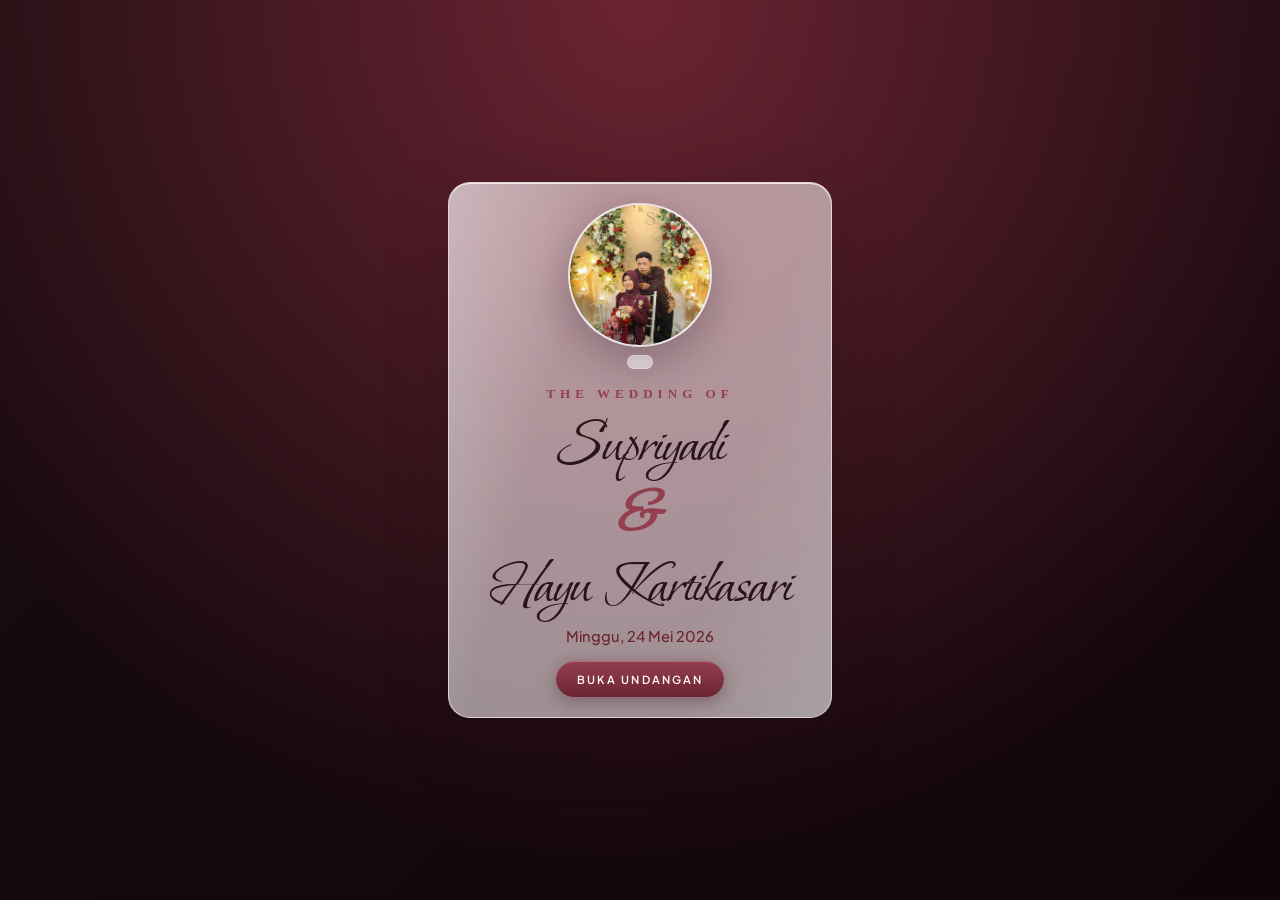
==== commit bb3648b1: "Add files via upload" ====
--- a/index.html
+++ b/index.html
@@ -14,7 +14,7 @@
   <link rel="preconnect" href="https://fonts.googleapis.com" />
   <link rel="preconnect" href="https://fonts.gstatic.com" crossorigin />
   <link
-    href="https://fonts.googleapis.com/css2?family=Bonheur+Royale&amp;family=Cormorant+Garamond:ital,wght@0,400;0,600;0,700;1,400&amp;family=Plus+Jakarta+Sans:wght@300;400;500;600&amp;display=swap"
+    href="https://fonts.googleapis.com/css2?family=Bonheur+Royale&family=Plus+Jakarta+Sans:wght@300;400;500;600&display=swap"
     rel="stylesheet" />
   <link rel="stylesheet" href="styles.css" />
 </head>
@@ -56,7 +56,7 @@
         </figure>
         <p class="hero__guest glass-pill-text anim-on-scroll" id="heroGuest" hidden></p>
         <p class="eyebrow anim-on-scroll">Undangan Pernikahan</p>
-<h1 class="hero__title anim-on-scroll anim-text-in anim-slide-up">Supriyadi<br><span class="hero__amp">&amp;</span><br>Hayu Kartikasari</h1>
+        <h1 class="hero__title anim-on-scroll anim-text-in anim-slide-up">Supriyadi<br><span class="hero__amp">&amp;</span><br>Hayu Kartikasari</h1>
         <p class="hero__subtitle anim-on-scroll anim-on-scroll--delay-sm">Kami mengundang Bapak/Ibu/Saudara/i untuk menghadiri acara pernikahan
           kami</p>
         <div class="hero__ornament anim-on-scroll" aria-hidden="true">◇</div>
@@ -117,8 +117,7 @@
     </section>
 
     <section class="section section--new-gallery" id="galeri" aria-labelledby="galeri-title">
-<h2 class="section__title anim-on-scroll anim-slide-up" id="galeri-title"><span class="title-icon"
-          aria-hidden="true">▢</span>Gallery</h2>
+      <h2 class="section__title anim-on-scroll anim-slide-up" id="galeri-title"><span class="title-icon" aria-hidden="true">▢</span>Gallery</h2>
       <p class="section__lead anim-on-scroll">Momen perjalanan kami yang diabadikan dalam bingkai kenangan.</p>
 
       <div class="pg-grid">
@@ -185,9 +184,9 @@
     </section>
 
     <section class="section section--count" id="acara">
-<h2 class="section__title anim-on-scroll anim-slide-up"><span class="title-icon" aria-hidden="true">✧</span>Hari Bahagia</h2>
-<p class="section__lead anim-on-scroll anim-on-scroll--delay-sm">Menuju momen yang kami nantikan</p>
-<p class="section__lead anim-on-scroll anim-on-scroll--delay-sm date-highlight"><strong>24 05 26</strong></p>
+      <h2 class="section__title anim-on-scroll anim-slide-up"><span class="title-icon" aria-hidden="true">✧</span>Hari Bahagia</h2>
+      <p class="section__lead anim-on-scroll anim-on-scroll--delay-sm">Menuju momen yang kami nantikan</p>
+      <p class="section__lead anim-on-scroll anim-on-scroll--delay-sm date-highlight"><strong>24 05 26</strong></p>
       <div class="countdown glass glass--pad" id="countdown" data-date="2026-05-24T09:00:00+07:00">
         <div class="countdown__box"><span class="countdown__num" id="cdDays">00</span><span
             class="countdown__lab">Hari</span></div>
--- a/styles.css
+++ b/styles.css
@@ -22,7 +22,7 @@
   --radius-md: 16px;
   --radius-sm: 12px;
   --radius-pill: 999px;
-  --font-display: "Cormorant Garamond", Georgia, "Times New Roman", serif;
+  --font-display: "Times New Roman", Georgia, serif;
   --font-ui: -apple-system, BlinkMacSystemFont, "SF Pro Text", "SF Pro Display", "Plus Jakarta Sans", "Segoe UI", system-ui, sans-serif;
   --ease-out-expo: cubic-bezier(0.16, 1, 0.3, 1);
   --ease-ios: cubic-bezier(0.25, 0.1, 0.25, 1);
@@ -30,10 +30,10 @@
   --dur: 0.9s;
   --dock-h: 4.25rem;
   /* Blur dikurangi sedikit agar backdrop-filter lebih ringan (tampilan tetap kaca) */
-  --glass-blur: 16px;
-  --glass-blur-strong: 20px;
-  --glass-saturate: 1.32;
-  --glass-saturate-strong: 1.28;
+  --glass-blur: 20px;
+  --glass-blur-strong: 28px;
+  --glass-saturate: 1.45;
+  --glass-saturate-strong: 1.42;
   /* Jarak teks lebih rapat; border kartu lebih tipis/lega */
   --text-leading: 1.48;
   --content-border: 1px solid rgba(255, 255, 255, 0.26);
@@ -103,6 +103,12 @@
   }
 }
 
+@media (max-width: 768px) {
+  body {
+    background-attachment: scroll;
+  }
+}
+
 body {
   margin: 0;
   font-family: var(--font-ui);
@@ -110,7 +116,12 @@
   font-size: 1rem;
   line-height: var(--text-leading);
   color: var(--ink-soft);
-  background: var(--maroon-100);
+  background-image: url('images/bacground.webp');
+  background-size: cover;
+  background-position: center;
+  background-attachment: fixed;
+  background-repeat: no-repeat;
+  background-color: var(--maroon-100);
   min-height: 100vh;
   -webkit-font-smoothing: antialiased;
   text-rendering: optimizeLegibility;
@@ -129,19 +140,19 @@
   overflow: hidden;
   pointer-events: none;
   contain: strict;
+  mix-blend-mode: screen;
   background:
-    radial-gradient(circle at 15% 50%, rgba(196, 102, 117, 0.25), transparent 50%),
-    radial-gradient(circle at 85% 30%, rgba(235, 200, 206, 0.4), transparent 50%),
-    radial-gradient(circle at 50% 80%, rgba(148, 63, 79, 0.15), transparent 50%),
-    linear-gradient(135deg, var(--maroon-50) 0%, var(--maroon-100) 100%);
-  background-color: var(--maroon-100);
+    radial-gradient(circle at 15% 50%, rgba(196, 102, 117, 0.2), transparent 50%),
+    radial-gradient(circle at 85% 30%, rgba(235, 200, 206, 0.3), transparent 50%),
+    radial-gradient(circle at 50% 80%, rgba(148, 63, 79, 0.12), transparent 50%),
+    linear-gradient(135deg, var(--maroon-50) 0%, transparent 100%);
 }
 
 .aurora__orb {
   position: absolute;
   border-radius: 50%;
   filter: blur(56px);
-  opacity: 0.55;
+  opacity: 0.4;
   transform: translate3d(0, 0, 0);
   animation: float-orb 22s var(--ease-out-expo) infinite;
 }
@@ -236,32 +247,32 @@
 
 .glass--hero {
   padding: clamp(0.75rem, 3vw, 1.1rem) clamp(0.85rem, 2.5vw, 1.05rem);
-  max-width: 36rem;
+  max-width: 42rem;
   margin-inline: auto;
 }
 
 .glass--pad {
   padding: clamp(0.95rem, 2.5vw, 1.35rem);
-  max-width: 38rem;
+  max-width: 42rem;
   margin-inline: auto;
 }
 
 .glass--muted {
   padding: clamp(1.25rem, 3vw, 1.65rem) clamp(1.1rem, 2.5vw, 1.35rem);
-  max-width: 40rem;
+  max-width: 42rem;
   margin-inline: auto;
 }
 
 .glass--form {
   padding: clamp(1.2rem, 3vw, 1.65rem);
-  max-width: 28rem;
+  max-width: 42rem;
   margin-inline: auto;
 }
 
 .glass--footer {
   padding: 1.25rem 1.15rem;
   display: block;
-  width: min(100%, 44rem);
+  width: min(100%, 42rem);
   margin-inline: auto;
 }
 
@@ -724,8 +735,8 @@
   align-items: center;
   justify-content: center;
   font-family: var(--font-display);
-  font-weight: 600;
-  font-size: clamp(1rem, 3vw, 1.25rem);
+  font-weight: 400;
+  font-size: clamp(0.95rem, 2.8vw, 1.15rem);
   color: var(--ivory);
   margin: 0 auto 0.55rem;
   width: max-content;
@@ -763,7 +774,7 @@
 }
 
 .quote {
-  max-width: 36rem;
+  max-width: 42rem;
   margin: 0 auto;
   padding: clamp(1.05rem, 3vw, 1.45rem) clamp(1rem, 2.5vw, 1.35rem);
   border: none;
@@ -962,7 +973,7 @@
   display: flex;
   flex-direction: column;
   gap: 0.8rem;
-  max-width: 32rem;
+  max-width: 42rem;
   margin: 0 auto;
 }
 
@@ -1173,7 +1184,7 @@
 .gift-cards {
   display: grid;
   gap: 0.6rem;
-  max-width: 44rem;
+  max-width: 42rem;
   margin-inline: auto;
 }
 
@@ -1253,7 +1264,7 @@
   position: relative;
   margin: 0 auto 1.25rem;
   padding: 0;
-  width: min(100%, 44rem);
+  width: min(100%, 42rem);
   aspect-ratio: 16 / 9;
   border-radius: var(--radius-lg);
   overflow: hidden;
@@ -1297,7 +1308,7 @@
   font-family: "Bonheur Royale", cursive;
   font-weight: 400;
   text-transform: none;
-  font-size: clamp(1.8rem, 5vw, 2.4rem);
+  font-size: clamp(1.4rem, 4vw, 1.8rem);
   color: var(--ink);
   margin: 0 0 0.2rem;
   line-height: 1.2;
@@ -1705,7 +1716,7 @@
 
 /* ===== New Premium Static Gallery ===== */
 .section--new-gallery {
-  max-width: 48rem;
+  max-width: 42rem;
   margin-inline: auto;
 }
 
@@ -1788,7 +1799,7 @@
   transition: scale 0.6s var(--ease-out-expo);
 }
 
- .pg-item:hover .pg-img {
+.pg-item:hover .pg-img {
   scale: 1.05;
 }
 
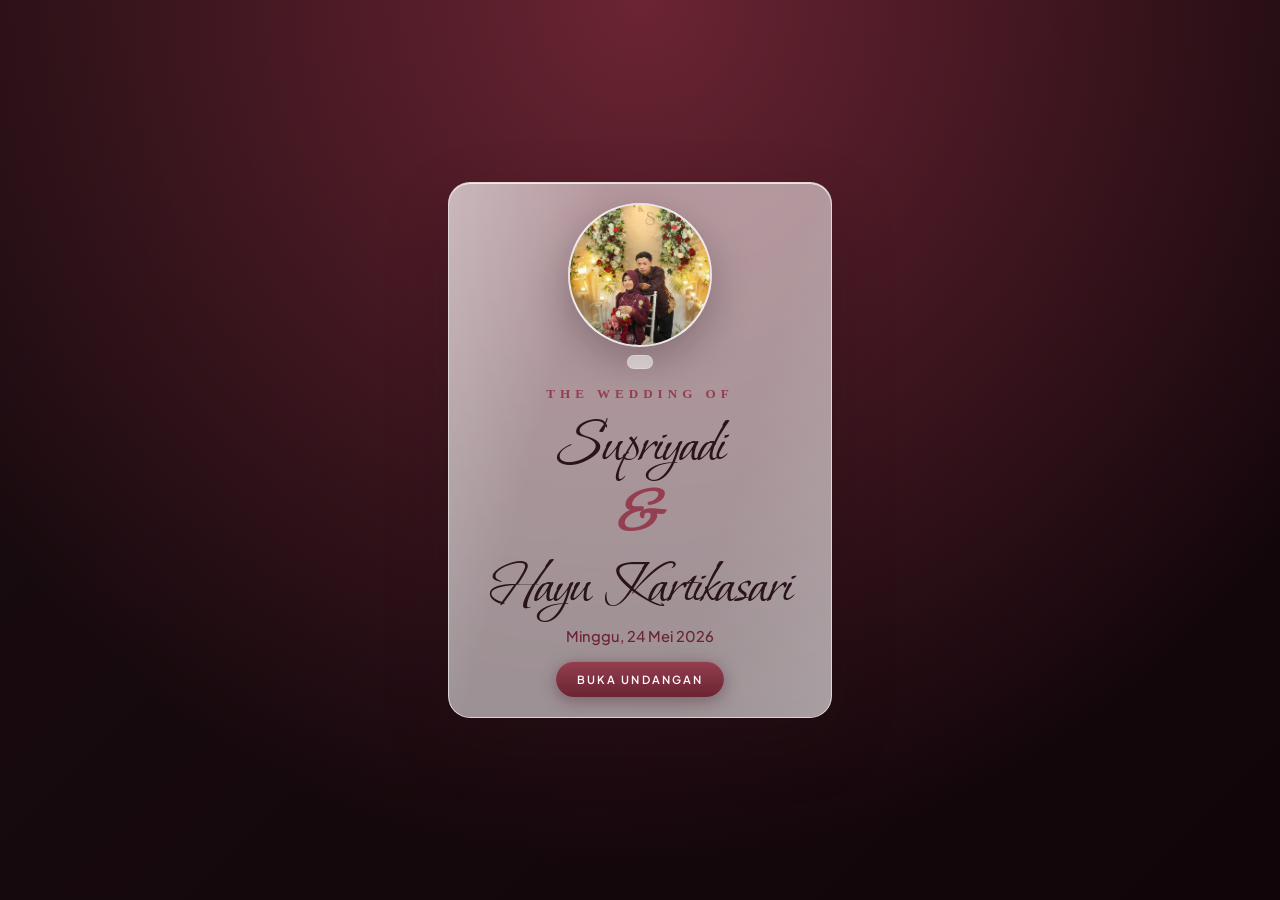
==== commit 727a722c: "Add files via upload" ====
--- a/index.html
+++ b/index.html
@@ -13,6 +13,8 @@
   <meta name="description" content="Undangan pernikahan Supriyadi & Hayu Kartikasari. Minggu, 24 Mei 2026." />
   <link rel="preconnect" href="https://fonts.googleapis.com" />
   <link rel="preconnect" href="https://fonts.gstatic.com" crossorigin />
+  <link rel="preload" as="style"
+    href="https://fonts.googleapis.com/css2?family=Bonheur+Royale&family=Plus+Jakarta+Sans:wght@300;400;500;600&display=swap" />
   <link
     href="https://fonts.googleapis.com/css2?family=Bonheur+Royale&family=Plus+Jakarta+Sans:wght@300;400;500;600&display=swap"
     rel="stylesheet" />
@@ -48,7 +50,7 @@
   <main class="main" id="mainContent" hidden>
     <header class="hero" id="beranda">
       <div class="hero__content glass glass--hero anim-on-scroll">
-        <figure class="hero__figure anim-on-scroll anim-on-scroll--delay-sm">
+        <figure class="hero__figure anim-on-scroll">
           <img class="hero__photo js-photo" src="images/couple-hero.webp" width="1200" height="1500"
             sizes="(max-width: 520px) 92vw, 420px" alt="Momen bahagia Supriyadi dan Hayu Kartikasari" loading="eager"
             decoding="async" fetchpriority="high" />
@@ -56,8 +58,10 @@
         </figure>
         <p class="hero__guest glass-pill-text anim-on-scroll" id="heroGuest" hidden></p>
         <p class="eyebrow anim-on-scroll">Undangan Pernikahan</p>
-        <h1 class="hero__title anim-on-scroll anim-text-in anim-slide-up">Supriyadi<br><span class="hero__amp">&amp;</span><br>Hayu Kartikasari</h1>
-        <p class="hero__subtitle anim-on-scroll anim-on-scroll--delay-sm">Kami mengundang Bapak/Ibu/Saudara/i untuk menghadiri acara pernikahan
+        <h1 class="hero__title anim-on-scroll anim-text-in anim-slide-up">Supriyadi<br><span
+            class="hero__amp">&amp;</span><br>Hayu Kartikasari</h1>
+        <p class="hero__subtitle anim-on-scroll">Kami mengundang Bapak/Ibu/Saudara/i untuk
+          menghadiri acara pernikahan
           kami</p>
         <div class="hero__ornament anim-on-scroll" aria-hidden="true">◇</div>
       </div>
@@ -74,7 +78,7 @@
 
     <section class="section" id="mempelai">
       <h2 class="section__title anim-on-scroll"><span class="title-icon" aria-hidden="true">♡</span>Mempelai</h2>
-      <p class="section__lead anim-on-scroll anim-on-scroll--delay-sm">Dengan memohon rahmat dan ridho Allah SWT, kami
+      <p class="section__lead anim-on-scroll">Dengan memohon rahmat dan ridho Allah SWT, kami
         menyatukan hati dalam ikatan suci pernikahan.</p>
       <div class="couple">
         <article class="person glass anim-on-scroll anim-slide-left">
@@ -117,32 +121,37 @@
     </section>
 
     <section class="section section--new-gallery" id="galeri" aria-labelledby="galeri-title">
-      <h2 class="section__title anim-on-scroll anim-slide-up" id="galeri-title"><span class="title-icon" aria-hidden="true">▢</span>Gallery</h2>
+      <h2 class="section__title anim-on-scroll anim-slide-up" id="galeri-title"><span class="title-icon"
+          aria-hidden="true">▢</span>Gallery</h2>
       <p class="section__lead anim-on-scroll">Momen perjalanan kami yang diabadikan dalam bingkai kenangan.</p>
 
       <div class="pg-grid">
         <button type="button" class="pg-item pg-item--1 anim-on-scroll js-lightbox-trigger"
           aria-label="Perbesar foto 1">
-          <img class="pg-img js-photo anim-on-scroll anim-on-scroll--delay-sm" src="images/gallery-01.webp" loading="lazy" decoding="async" alt="Gallery 1" />
+          <img class="pg-img js-photo anim-on-scroll" src="images/gallery-01.webp" loading="lazy" decoding="async"
+            alt="Gallery 1" />
         </button>
         <button type="button" class="pg-item pg-item--2 anim-on-scroll js-lightbox-trigger"
           aria-label="Perbesar foto 2">
-          <img class="pg-img js-photo anim-on-scroll anim-slide-left" src="images/gallery-02.webp" loading="lazy" decoding="async" alt="Gallery 2" />
+          <img class="pg-img js-photo anim-on-scroll anim-slide-left" src="images/gallery-02.webp" loading="lazy"
+            decoding="async" alt="Gallery 2" />
         </button>
         <button type="button" class="pg-item pg-item--3 anim-on-scroll js-lightbox-trigger"
           aria-label="Perbesar foto 3">
-          <img class="pg-img js-photo anim-on-scroll anim-on-scroll--delay-sm" src="images/gallery-03.webp" loading="lazy" decoding="async" alt="Gallery 3" />
+          <img class="pg-img js-photo anim-on-scroll" src="images/gallery-03.webp" loading="lazy" decoding="async"
+            alt="Gallery 3" />
         </button>
         <button type="button" class="pg-item pg-item--4 anim-on-scroll js-lightbox-trigger"
           aria-label="Perbesar foto 4">
-          <img class="pg-img js-photo anim-on-scroll anim-slide-right" src="images/gallery-04.webp" loading="lazy" decoding="async" alt="Gallery 4" />
+          <img class="pg-img js-photo anim-on-scroll anim-slide-right" src="images/gallery-04.webp" loading="lazy"
+            decoding="async" alt="Gallery 4" />
         </button>
       </div>
     </section>
 
     <section class="section" id="cerita">
       <h2 class="section__title anim-on-scroll"><span class="title-icon" aria-hidden="true">❀</span>Kisah Cinta</h2>
-      <p class="section__lead anim-on-scroll anim-on-scroll--delay-sm">Perjalanan kasih kami yang membawa pada hari
+      <p class="section__lead anim-on-scroll">Perjalanan kasih kami yang membawa pada hari
         bahagia ini.</p>
       <div class="story">
         <article class="story-item glass anim-on-scroll">
@@ -184,9 +193,10 @@
     </section>
 
     <section class="section section--count" id="acara">
-      <h2 class="section__title anim-on-scroll anim-slide-up"><span class="title-icon" aria-hidden="true">✧</span>Hari Bahagia</h2>
-      <p class="section__lead anim-on-scroll anim-on-scroll--delay-sm">Menuju momen yang kami nantikan</p>
-      <p class="section__lead anim-on-scroll anim-on-scroll--delay-sm date-highlight"><strong>24 05 26</strong></p>
+      <h2 class="section__title anim-on-scroll anim-slide-up"><span class="title-icon" aria-hidden="true">✧</span>Hari
+        Bahagia</h2>
+      <p class="section__lead anim-on-scroll">Menuju momen yang kami nantikan</p>
+      <p class="section__lead anim-on-scroll date-highlight"><strong>24 05 26</strong></p>
       <div class="countdown glass glass--pad" id="countdown" data-date="2026-05-24T09:00:00+07:00">
         <div class="countdown__box"><span class="countdown__num" id="cdDays">00</span><span
             class="countdown__lab">Hari</span></div>
@@ -201,7 +211,7 @@
 
     <section class="section">
       <h2 class="section__title anim-on-scroll"><span class="title-icon" aria-hidden="true">◎</span>Rangkaian Acara</h2>
-      <p class="section__lead anim-on-scroll anim-on-scroll--delay-sm">Hadirkan diri pada hari bahagia kami.</p>
+      <p class="section__lead anim-on-scroll">Hadirkan diri pada hari bahagia kami.</p>
       <div class="events">
         <article class="event glass anim-on-scroll anim-slide-left">
           <span class="event__badge">Akad Nikah</span>
@@ -216,14 +226,15 @@
               Tengah</span></p>
         </article>
       </div>
-      <a class="btn-map glass-btn anim-on-scroll anim-on-scroll--delay-sm" href="https://maps.app.goo.gl/fPdQWYYgjKYJhMDY6" target="_blank"
-        rel="noopener noreferrer">Buka di Google Maps</a>
+      <a class="btn-map glass-btn anim-on-scroll" href="https://maps.app.goo.gl/fPdQWYYgjKYJhMDY6" target="_blank"
+        rel="noopener noreferrer">Buka di Google
+        Maps</a>
     </section>
 
     <section class="section" id="rsvp">
       <h2 class="section__title anim-on-scroll"><span class="title-icon" aria-hidden="true">✎</span>Konfirmasi Kehadiran
       </h2>
-      <p class="section__lead anim-on-scroll anim-on-scroll--delay-sm">Mohon konfirmasi paling lambat <strong>10 Mei
+      <p class="section__lead anim-on-scroll">Mohon konfirmasi paling lambat <strong>10 Mei
           2026</strong> agar kami dapat menyiapkan hidangan dengan baik.</p>
       <form class="rsvp-form glass glass--form" id="rsvpForm">
         <label class="field">
@@ -250,7 +261,7 @@
     <section class="section section--wishes" id="ucapan">
       <h2 class="section__title anim-on-scroll"><span class="title-icon" aria-hidden="true">💬</span>Ucapan &amp; Doa
       </h2>
-      <p class="section__lead anim-on-scroll anim-on-scroll--delay-sm">Berikan doa dan ucapan terbaik untuk kedua
+      <p class="section__lead anim-on-scroll">Berikan doa dan ucapan terbaik untuk kedua
         mempelai.</p>
 
       <div class="wishes-list" id="wishesList">
@@ -260,7 +271,7 @@
 
     <section class="section section--gift">
       <h2 class="section__title anim-on-scroll"><span class="title-icon" aria-hidden="true">✉</span>Amplop Digital</h2>
-      <p class="section__lead anim-on-scroll anim-on-scroll--delay-sm">Bagi yang berkenan memberikan tanda kasih, dapat
+      <p class="section__lead anim-on-scroll">Bagi yang berkenan memberikan tanda kasih, dapat
         ditransfer ke rekening berikut:</p>
       <div class="gift-cards">
         <div class="gift-card glass anim-on-scroll">
@@ -332,7 +343,7 @@
 
   <div class="toast glass-toast" id="toast" role="status" aria-live="polite" hidden></div>
 
-  <audio id="bgMusic" loop preload="auto">
+  <audio id="bgMusic" loop preload="metadata">
     <!-- Simpan file marry-you.mp3 di dalam folder music/ ya! -->
     <source src="music/cant-help-falling-in-love.mp3" type="audio/mpeg" />
   </audio>
--- a/styles.css
+++ b/styles.css
@@ -29,16 +29,16 @@
   --ease-spring: cubic-bezier(0.34, 1.2, 0.64, 1);
   --dur: 0.9s;
   --dock-h: 4.25rem;
-  /* Blur dikurangi sedikit agar backdrop-filter lebih ringan (tampilan tetap kaca) */
-  --glass-blur: 20px;
-  --glass-blur-strong: 28px;
-  --glass-saturate: 1.45;
-  --glass-saturate-strong: 1.42;
+  /* Blur dikurangi sangat signifikan agar performa mobile smooth 60fps */
+  --glass-blur: 6px;
+  --glass-blur-strong: 6px;
+  --glass-saturate: 1.1;
+  --glass-saturate-strong: 1.1;
   /* Jarak teks lebih rapat; border kartu lebih tipis/lega */
   --text-leading: 1.48;
   --content-border: 1px solid rgba(255, 255, 255, 0.26);
---ring-photo: 2px solid rgba(255, 255, 255, 0.48);
---scroll-duration: 1.2s;
+  --ring-photo: 2px solid rgba(255, 255, 255, 0.48);
+  --scroll-duration: 1.2s;
   --scroll-easing: cubic-bezier(0.25, 0.1, 0.25, 1);
 }
 
@@ -103,12 +103,6 @@
   }
 }
 
-@media (max-width: 768px) {
-  body {
-    background-attachment: scroll;
-  }
-}
-
 body {
   margin: 0;
   font-family: var(--font-ui);
@@ -116,15 +110,26 @@
   font-size: 1rem;
   line-height: var(--text-leading);
   color: var(--ink-soft);
-  background-image: url('images/bacground.webp');
-  background-size: cover;
-  background-position: center;
-  background-attachment: fixed;
-  background-repeat: no-repeat;
   background-color: var(--maroon-100);
   min-height: 100vh;
   -webkit-font-smoothing: antialiased;
   text-rendering: optimizeLegibility;
+}
+
+body::before {
+  content: "";
+  position: absolute;
+  /* Ubah fixed menjadi absolute untuk menghindari hit berat saat scroll */
+  top: 0;
+  left: 0;
+  width: 100%;
+  height: 100%;
+  z-index: -2;
+  background-image: url('images/bacground.webp');
+  background-size: cover;
+  background-position: center;
+  background-repeat: no-repeat;
+  pointer-events: none;
 }
 
 /* ===== Animated background ===== */
@@ -151,9 +156,10 @@
 .aurora__orb {
   position: absolute;
   border-radius: 50%;
-  filter: blur(56px);
+  filter: blur(20px);
   opacity: 0.4;
   transform: translate3d(0, 0, 0);
+  will-change: transform;
   animation: float-orb 22s var(--ease-out-expo) infinite;
 }
 
@@ -660,22 +666,18 @@
 .anim-on-scroll {
   opacity: 0;
   transform: translateY(40px) scale(0.96);
-  filter: blur(12px);
+  will-change: transform, opacity;
   transition:
     opacity 1.4s var(--ease-out-expo),
-    transform 1.4s var(--ease-out-expo),
-    filter 1.4s var(--ease-out-expo);
+    transform 1.4s var(--ease-out-expo);
 }
 
 .anim-on-scroll.is-visible {
   opacity: 1;
   transform: translateY(0) scale(1);
-  filter: blur(0);
-}
-
-.anim-on-scroll--delay-sm {
-  transition-delay: 0.15s;
-}
+}
+
+/* Class anim-on-scroll--delay dihapus untuk performa */
 
 .anim-slide-left.anim-on-scroll {
   transform: translateX(-60px) translateY(20px) scale(0.97);
@@ -783,7 +785,7 @@
 .quote p {
   font-family: var(--font-display);
   font-style: italic;
-  font-size: clamp(1.05rem, 2.8vw, 1.28rem);
+  font-size: clamp(0.92rem, 2.4vw, 1.12rem);
   line-height: var(--text-leading);
   color: var(--ink);
   margin: 0 0 0.45rem;
@@ -986,7 +988,7 @@
 .story-item__title {
   font-family: var(--font-display);
   font-weight: 600;
-  font-size: 1.35rem;
+  font-size: 1.18rem;
   color: var(--ink);
   margin: 0 0 0.25rem;
 }
@@ -1104,7 +1106,7 @@
 }
 
 .field span,
-  .field legend {
+.field legend {
   font-size: 0.82rem;
   font-weight: 600;
   color: var(--ink);
@@ -1292,7 +1294,7 @@
 .footer__thanks {
   font-family: var(--font-display);
   font-style: italic;
-  font-size: clamp(1.05rem, 2.5vw, 1.18rem);
+  font-size: clamp(0.92rem, 2.2vw, 1.05rem);
   color: var(--ink);
   margin: 0 auto 0.4rem;
   max-width: 38rem;
@@ -1666,7 +1668,7 @@
   font-weight: 700;
   margin-left: 0.3rem;
   flex-shrink: 0;
-  box-shadow: 0 1px 3px rgba(0,0,0,0.2);
+  box-shadow: 0 1px 3px rgba(0, 0, 0, 0.2);
   vertical-align: middle;
   line-height: 1;
 }
@@ -1809,3 +1811,22 @@
   margin-top: 0.2rem;
   font-weight: 600;
 }
+
+/* ===== Mobile Performace Optimizations ===== */
+@media (max-width: 768px) {
+  .aurora {
+    display: none !important;
+    /* Nonaktifkan aurora di mobile */
+  }
+
+  .glass,
+  .glass--strong,
+  .glass-pill-text,
+  .gate__mono,
+  .gate__portrait {
+    -webkit-backdrop-filter: none !important;
+    backdrop-filter: none !important;
+    background: rgba(255, 255, 255, 0.88) !important;
+    /* Tambahkan fallback solid agar text tertutup rapi tanpa bayangan */
+  }
+}
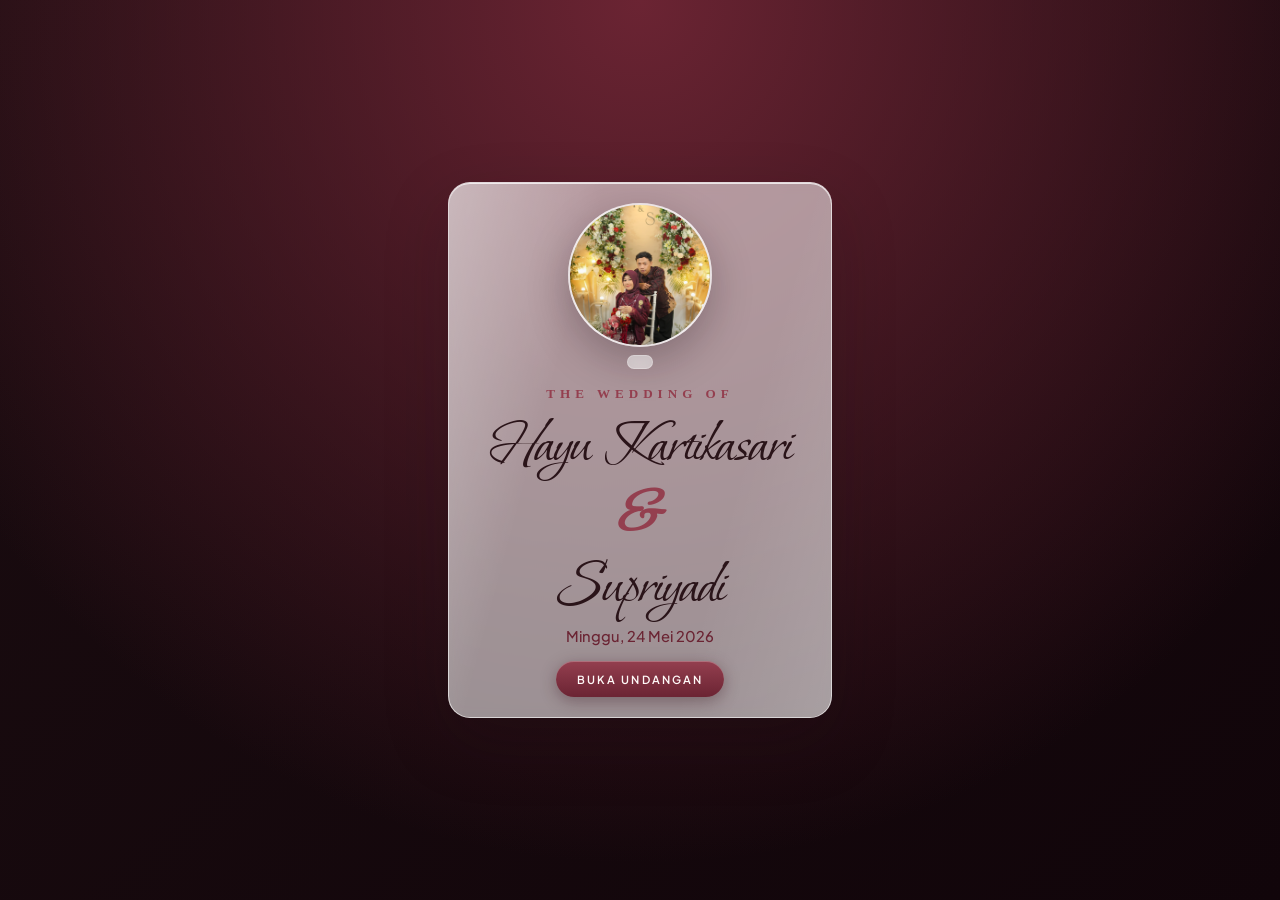
==== commit 37363efe: "Add files via upload" ====
--- a/index.html
+++ b/index.html
@@ -38,7 +38,7 @@
         </figure>
         <p class="gate__mono anim-text-in" id="gateGuest" hidden></p>
         <p class="gate__kicker anim-text-in">The Wedding of</p>
-        <h1 class="gate__names anim-text-in">Supriyadi<br><span class="gate__amp">&amp;</span><br>Hayu Kartikasari</h1>
+        <h1 class="gate__names anim-text-in">Hayu Kartikasari<br><span class="gate__amp">&amp;</span><br>Supriyadi</h1>
         <p class="gate__date anim-text-in">Minggu, 24 Mei 2026</p>
         <button type="button" class="gate__btn anim-text-in" id="openGate">
           <span>Buka Undangan</span>
@@ -58,8 +58,8 @@
         </figure>
         <p class="hero__guest glass-pill-text anim-on-scroll" id="heroGuest" hidden></p>
         <p class="eyebrow anim-on-scroll">Undangan Pernikahan</p>
-        <h1 class="hero__title anim-on-scroll anim-text-in anim-slide-up">Supriyadi<br><span
-            class="hero__amp">&amp;</span><br>Hayu Kartikasari</h1>
+        <h1 class="hero__title anim-on-scroll anim-text-in anim-slide-up">Hayu Kartikasari<br><span
+            class="hero__amp">&amp;</span><br>Supriyadi</h1>
         <p class="hero__subtitle anim-on-scroll">Kami mengundang Bapak/Ibu/Saudara/i untuk
           menghadiri acara pernikahan
           kami</p>
@@ -82,24 +82,6 @@
         menyatukan hati dalam ikatan suci pernikahan.</p>
       <div class="couple">
         <article class="person glass anim-on-scroll anim-slide-left">
-          <figure class="person__portrait">
-            <img class="person__photo js-photo" src="images/supriyadi.webp" alt="Supriyadi" loading="lazy" />
-          </figure>
-          <p class="person__label">Mempelai Pria</p>
-          <h3 class="person__name">Supriyadi</h3>
-          <a href="https://instagram.com/supriyd1920" class="person__ig" target="_blank" rel="noopener noreferrer">
-            <svg viewBox="0 0 24 24" fill="none" stroke="currentColor" stroke-width="2" stroke-linecap="round"
-              stroke-linejoin="round">
-              <rect x="2" y="2" width="20" height="20" rx="5" ry="5"></rect>
-              <path d="M16 11.37A4 4 0 1 1 12.63 8 4 4 0 0 1 16 11.37z"></path>
-              <line x1="17.5" y1="6.5" x2="17.51" y2="6.5"></line>
-            </svg>
-            @supriyd1920
-          </a>
-          <p class="person__parents">Putra dari <strong>Bapak Dardiri &amp; Ibu Yatini</strong></p>
-        </article>
-        <div class="couple__and glass-pill anim-on-scroll" aria-hidden="true">&amp;</div>
-        <article class="person glass anim-on-scroll anim-slide-right">
           <figure class="person__portrait">
             <img class="person__photo js-photo" src="images/hayu-kartikasari.webp" alt="Hayu Kartikasari"
               loading="lazy" />
@@ -117,6 +99,24 @@
           </a>
           <p class="person__parents">Putri dari <strong>Bapak Mimbar &amp; Ibu Sutrimah</strong></p>
         </article>
+        <div class="couple__and glass-pill anim-on-scroll" aria-hidden="true">&amp;</div>
+        <article class="person glass anim-on-scroll anim-slide-right">
+          <figure class="person__portrait">
+            <img class="person__photo js-photo" src="images/supriyadi.webp" alt="Supriyadi" loading="lazy" />
+          </figure>
+          <p class="person__label">Mempelai Pria</p>
+          <h3 class="person__name">Supriyadi</h3>
+          <a href="https://instagram.com/supriyd1920" class="person__ig" target="_blank" rel="noopener noreferrer">
+            <svg viewBox="0 0 24 24" fill="none" stroke="currentColor" stroke-width="2" stroke-linecap="round"
+              stroke-linejoin="round">
+              <rect x="2" y="2" width="20" height="20" rx="5" ry="5"></rect>
+              <path d="M16 11.37A4 4 0 1 1 12.63 8 4 4 0 0 1 16 11.37z"></path>
+              <line x1="17.5" y1="6.5" x2="17.51" y2="6.5"></line>
+            </svg>
+            @supriyd1920
+          </a>
+          <p class="person__parents">Putra dari <strong>Bapak Dardiri &amp; Ibu Yatini</strong></p>
+        </article>
       </div>
     </section>
 
@@ -156,12 +156,12 @@
       <div class="story">
         <article class="story-item glass anim-on-scroll">
           <h3 class="story-item__title">Pertama Bertemu</h3>
-          <time class="story-item__date">Januari 2018</time>
+          <time class="story-item__date">2018</time>
           <p class="story-item__desc">Awal mula perkenalan kami yang tak terduga, namun menjadi awal dari segalanya.</p>
         </article>
         <article class="story-item glass anim-on-scroll">
           <h3 class="story-item__title">Menjalin Kasih</h3>
-          <time class="story-item__date">31 Maret 2025</time>
+          <time class="story-item__date">30 Maret 2025</time>
           <p class="story-item__desc">Kami memutuskan untuk berjalan berdampingan dan saling melengkapi.</p>
         </article>
         <article class="story-item glass anim-on-scroll">
@@ -173,21 +173,26 @@
 
         <article class="story-item glass anim-on-scroll">
           <p class="story-item__desc" style="margin-bottom: 1rem;">Tidak semua pertemuan disertai tanda yang gemilang.
-            Sebagian hadir dengan sederhana, hampir tak terasa, namun diam-diam Tuhan sedang menuliskan takdir
-            terbaik-Nya. Begitulah kisah ini bermula &mdash; tenang, namun sarat makna.</p>
-          <p class="story-item__desc" style="margin-bottom: 1rem;">Supriyadi dan Hayu Kartikasari dipertemukan bukan
-            oleh kebetulan, melainkan oleh waktu yang telah dipersiapkan dengan cermat. Di antara ragu yang manusiawi
-            dan harapan yang perlahan tumbuh, mereka menemukan bahwa hati yang tepat akan selalu membawa pulang
-            ketenangan.</p>
+            Sebagian hadir dengan
+            sederhana, hampir tak terasa, namun diam-diam Tuhan sedang menuliskan
+            takdir terbaik-Nya. Begitulah kisah ini bermula &mdash;tenang, namun sarat makna.</p>
+          <p class="story-item__desc" style="margin-bottom: 1rem;">Kami dipertemukan bukan oleh kebetulan, melainkan
+            oleh waktu yang telah
+            dipersiapkan dengan cermat. Diantara ragu yang manusiawi dan harapan yang
+            perlahan tumbuh, pada akhirnya menemukan bahwa hati yang tepat akan
+            selalu membawa pulang ketenangan.</p>
           <p class="story-item__desc" style="margin-bottom: 1rem;">Cinta itu tidak datang dengan gemuruh, tetapi dengan
-            keyakinan yang semakin hari semakin dalam. Dalam doa-doa yang lirih, nama satu sama lain mulai disebut,
-            memohon agar langkah yang berbeda arah akhirnya disatukan dalam ridha-Nya.</p>
+            keyakinan yang
+            semakin hari semakin dalam. Dalam doa-doa yang lirih, memohon agar langkah
+            yang berbeda arah akhirnya disatukan dalam ridha-Nya.</p>
           <p class="story-item__desc" style="margin-bottom: 1rem;">Ada jarak yang menguji, ada sunyi yang mengajarkan
-            arti menunggu, namun setiap proses justru menguatkan satu keputusan: bahwa cinta sejati bukan tentang siapa
-            yang datang paling cepat, melainkan siapa yang tetap tinggal.</p>
-          <p class="story-item__desc">Dan kini, pada 24 Mei 2026, dua hati itu memilih untuk bersaksi di hadapan Tuhan
-            dan keluarga, mengikat janji bukan hanya untuk hari ini, tetapi untuk seluruh musim kehidupan yang akan
-            datang &mdash; dalam cinta yang tumbuh karena iman, dan bertahan karena doa.</p>
+            arti menunggu, namun
+            setiap proses justru menguatkan satu keputusan: bahwa cinta sejati bukan
+            tentang siapa yang datang paling cepat, melainkan siapa yang tetap tinggal.</p>
+          <p class="story-item__desc">Dan kini, pada 24 Mei 2026, dua hati itu memilih untuk bersaksi di hadapan
+            Tuhan dan keluarga, mengikat janji bukan hanya untuk hari ini, tetapi untuk
+            seluruh musim kehidupan yang akan datang &mdash;dalam cinta yang tumbuh karena
+            iman, dan bertahan karena doa.</p>
         </article>
       </div>
     </section>
@@ -215,13 +220,13 @@
       <div class="events">
         <article class="event glass anim-on-scroll anim-slide-left">
           <span class="event__badge">Akad Nikah</span>
-          <time class="event__time" datetime="2026-05-24T09:00">09.00 WIB</time>
+          <time class="event__time" datetime="2026-05-24T09:00">07.00 WIB</time>
           <p class="event__place">Jalan Watuagung, Rembes<br /><span class="event__note">Watuagung, Kab. Semarang, Jawa
               Tengah</span></p>
         </article>
         <article class="event glass anim-on-scroll anim-slide-right">
           <span class="event__badge">Resepsi</span>
-          <time class="event__time" datetime="2026-05-24T11:00">11.00 – selesai WIB</time>
+          <time class="event__time" datetime="2026-05-24T11:00">09.00 – selesai WIB</time>
           <p class="event__place">Jalan Watuagung, Rembes<br /><span class="event__note">Watuagung, Kab. Semarang, Jawa
               Tengah</span></p>
         </article>
@@ -234,8 +239,6 @@
     <section class="section" id="rsvp">
       <h2 class="section__title anim-on-scroll"><span class="title-icon" aria-hidden="true">✎</span>Konfirmasi Kehadiran
       </h2>
-      <p class="section__lead anim-on-scroll">Mohon konfirmasi paling lambat <strong>10 Mei
-          2026</strong> agar kami dapat menyiapkan hidangan dengan baik.</p>
       <form class="rsvp-form glass glass--form" id="rsvpForm">
         <label class="field">
           <span>Nama</span>
--- a/styles.css
+++ b/styles.css
@@ -476,7 +476,7 @@
   position: relative;
   z-index: 1;
   overflow-x: clip;
-  padding-bottom: calc(3rem + var(--dock-h) + env(safe-area-inset-bottom, 0px));
+  padding-bottom: env(safe-area-inset-bottom, 0px);
   contain: layout style;
 }
 
@@ -525,8 +525,8 @@
   bottom: 1.25rem;
   left: 50%;
   transform: translateX(-50%);
-  width: 22%;
-  max-width: 80px;
+  width: 14%;
+  max-width: 52px;
   height: auto;
   z-index: 2;
   filter: drop-shadow(0 -4px 12px rgba(26, 12, 18, 0.45));
